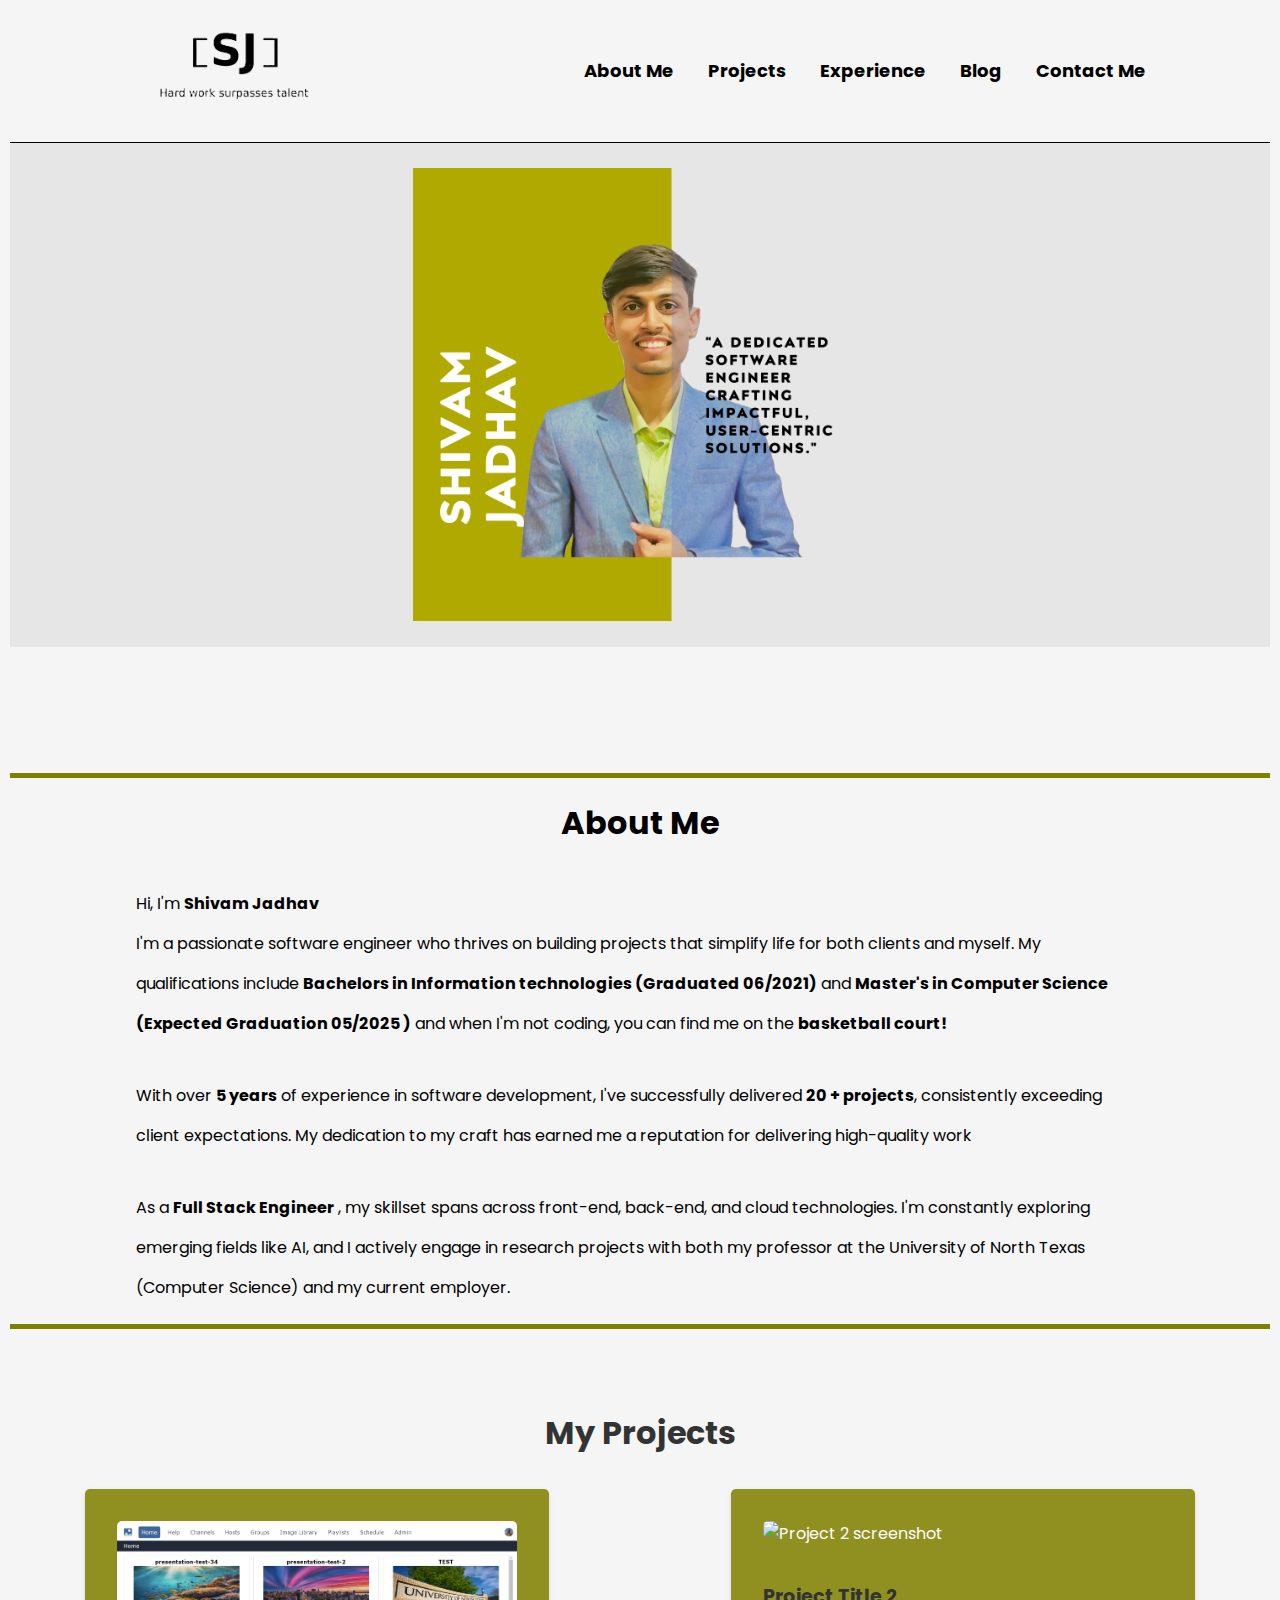
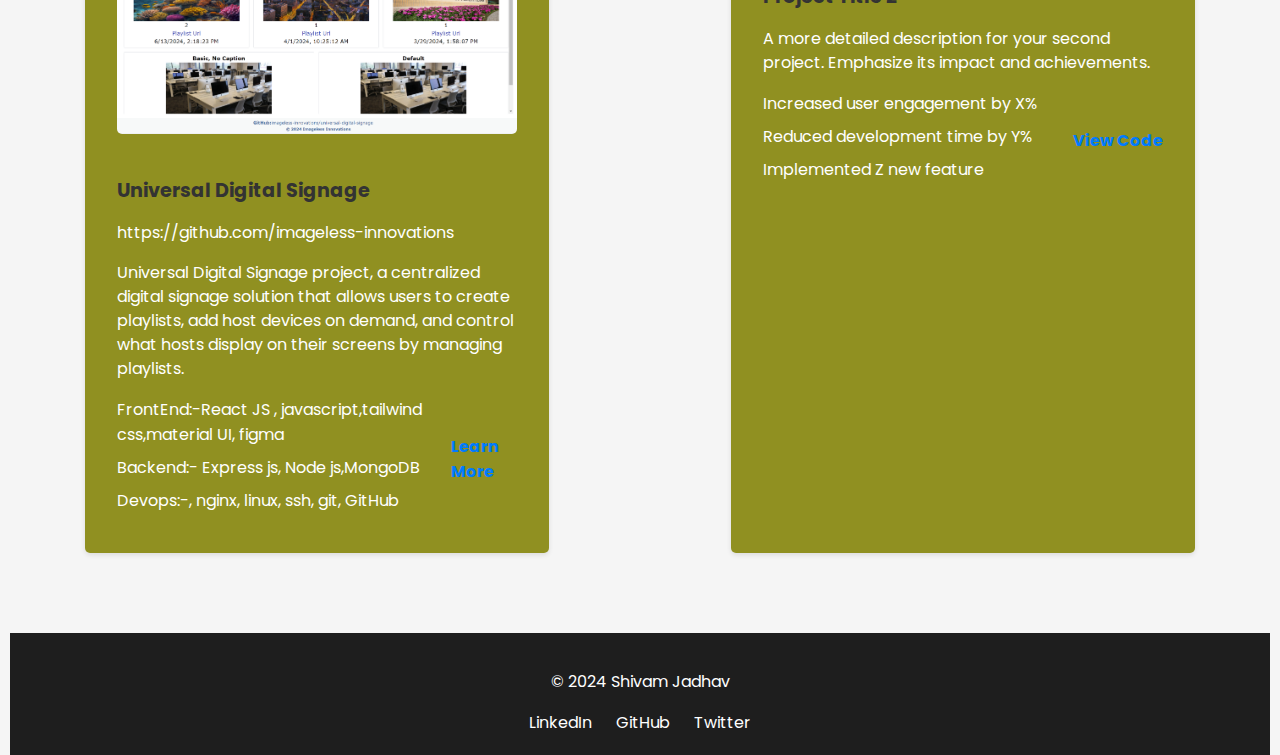
==== index.html @ 5d618312 "first commit" ====
<!DOCTYPE html>
<html lang="en">

<head>
  <meta charset="UTF-8">
  <meta name="viewport" content="width=device-width, initial-scale=1.0">
  <title>Portfolio - Home</title>
  <link rel="stylesheet" href="style.css">
  <link href="https://fonts.googleapis.com/css2?family=Poppins:wght@300;400;500;600;700&display=swap" rel="stylesheet">

  <script src="./script.js"></script>
</head>

<body>
  <header>
    <nav>
      <ul class="logo" href="#index.html">
        <li><img src="./assests/logo.png"></li>
      </ul>
      <ul>
        <li><a href="#about">About Me</a></li>
        <li><a href="#projects">Projects</a></li>
        <li><a href="#experience">Experience</a></li>
        <li><a href="#blog">Blog</a></li>
        <li><a href="#contact">Contact Me</a></li>
      </ul>
    </nav>
  </header>
  <main>
    <section class="carousel">
      <div class="slide">
        <img src="./assests/img1.png" alt="Carousel Image 1">
      </div>
      <div style="display: none;" class="slide">
        <img src="./assests/img3.png" alt="Carousel Image 2">
      </div>
    </section>
  </main>
  <section id="about">
    <h1>About Me</h1>
    <p>Hi, I'm <strong>Shivam Jadhav </strong> <br>

      I'm a passionate software engineer who thrives on building projects that simplify life for both clients and
      myself. My qualifications include <strong>Bachelors in Information technologies (Graduated 06/2021)</strong> and
      <strong>Master's in
        Computer Science (Expected Graduation 05/2025 )</strong>
      and
      when I'm not coding, you
      can find me on the <strong>basketball court!</strong>

    </p>
    <p>
      With over <strong>5 years</strong> of experience in software development, I've successfully delivered <strong>20
        + projects</strong>, consistently
      exceeding client expectations. My dedication to my craft has earned me a reputation for delivering high-quality
      work
    </p>
    <p>
      As a <strong> Full Stack Engineer</strong> , my skillset spans across front-end, back-end, and cloud technologies.
      I'm constantly
      exploring emerging fields like AI, and I actively engage in research projects with both my professor at the
      University of North Texas (Computer Science) and my current employer.

    </p>
  </section>
  <section id="projects">
    <h2>My Projects</h2>
    <div class="project-container">
      <div class="project-card">
        <img src="./assests/project1.png" alt="Project 1 screenshot">
        <h3>Universal Digital Signage</h3>
        <p>https://github.com/imageless-innovations</p>
        <p>Universal Digital Signage project, a centralized digital signage solution that allows users to create
          playlists, add host devices on demand, and control what hosts display on their screens by managing playlists.
        </p>
        <div class="project-details">
          <p></p>
          <ul>
            <li>FrontEnd:-React JS , javascript,tailwind css,material UI, figma</li>
            <li>Backend:- Express js, Node js,MongoDB</li>
            <li>Devops:-, nginx, linux, ssh, git, GitHub </li>
          </ul>
          <a href="#">Learn More</a>
        </div>
      </div>

      <div class="project-card">
        <img src="project2.jpg" alt="Project 2 screenshot">
        <h3>Project Title 2</h3>
        <p>A more detailed description for your second project. Emphasize its impact and achievements.</p>
        <div class="project-details">
          <ul>
            <li>Increased user engagement by X%</li>
            <li>Reduced development time by Y%</li>
            <li>Implemented Z new feature</li>
          </ul>
          <a href="#">View Code</a>
        </div>
      </div>

    </div>
  </section>

  <footer>
    <p>© 2024 Shivam Jadhav</p>
    <div class="social-media">
      <a href="#">LinkedIn</a>
      <a href="#">GitHub</a>
      <a href="#">Twitter</a>
    </div>
  </footer>
  <script src="script.js"></script>
</body>

</html>
---- style.css ----
body {
  margin: 0;
  font-family: 'Poppins', Arial, sans-serif;
  background-color: whitesmoke;
  color: black;
  margin: 0px 10px;
  overflow-x: hidden;
}

header {
  border-bottom: 1px solid black;
  text-align: center;
}

nav {
  display: flex;
  justify-content: space-around;
  align-items: center;
}

nav .logo img {
  width: 200px;

}

nav ul {
  list-style-type: none;
  padding: 0;
}

nav ul li {
  display: inline;
  margin: 0 15px;
}

nav ul li a {
  color: black;
  text-decoration: none;
  font-size: large;
  font-weight: bold;
}

nav ul li a:hover {
  color: olive;
}

.intro {
  text-align: center;
  padding: 50px 20px;
}



.carousel {
  display: flex;
  justify-content: center;
  align-items: center;
  padding: 2% 5%;
  background-color: rgba(229, 229, 229, 0.909);
}

.slide {
  width: 40%;
  display: flex;
  justify-content: center;
  animation: animate 6s ease infinite;
  /* box-shadow: 1px 0px 5px 2px #1e1e1e96; */
}



@keyframes animate {
  0% {
    transform: translateX(100%);
    opacity: 0;
  }

  50% {
    transform: translateX(0);
    opacity: 1;
  }

  75% {
    transform: translateX(0);
    opacity: 1;
  }

  100% {
    transform: translateX(-50%);
    opacity: 0;
  }
}




.carousel div>img {
  width: 100%;
}

#about {
  margin-top: 10%;
  border-top: 5px solid olive;
  border-bottom: 5px solid olive;
  display: flex;
  justify-content: center;
  flex-direction: column;
  align-items: center;

}

#about>p {
  width: 80%;
  line-height: 40px;
}

#projects {
  margin: 5rem 0;
  /* Adjust margin as needed */
  text-align: center;
}

#projects h2 {
  font-size: 2rem;
  margin-bottom: 2rem;
  color: #333;
}

.project-container {
  display: flex;
  flex-wrap: wrap;
  justify-content: space-around;
  gap: 2rem;
  /* Add some spacing between cards */
}

.project-card {
  background-color: rgba(128, 128, 0, 0.868);
  border-radius: 5px;
  padding: 2rem;
  box-shadow: 0 2px 5px rgba(0, 0, 0, 0.1);
  transition: transform 0.3s ease-in-out;
  width: 400px;
  color: white;
  /* Set a fixed width for cards */
  text-align: left;
  /* Align content to the left */
}

.project-card img {
  width: 100%;
  border-radius: 5px;
  margin-bottom: 1rem;
}

.project-card:hover {
  transform: scale(1.03);
  /* Subtle hover effect */
}

.project-card h3 {
  font-size: 1.2rem;
  margin-bottom: 1rem;
  color: #333;
}

.project-card p {
  line-height: 1.5;
  margin-bottom: 1rem;
}

.project-details {
  display: flex;
  justify-content: space-between;
  align-items: center;
}

.project-details ul {
  list-style: none;
  padding: 0;
  margin: 0;
}

.project-details li {
  margin-bottom: 0.5rem;
}

.project-card a {
  text-decoration: none;
  color: #007bff;
  font-weight: bold;
}


footer {
  background-color: #1e1e1e;
  padding: 20px;
  text-align: center;
  color: white;
}

footer .social-media a {
  color: #ffffff;
  margin: 0 10px;
  text-decoration: none;
}

footer .social-media a:hover {
  color: #f39c12;
}
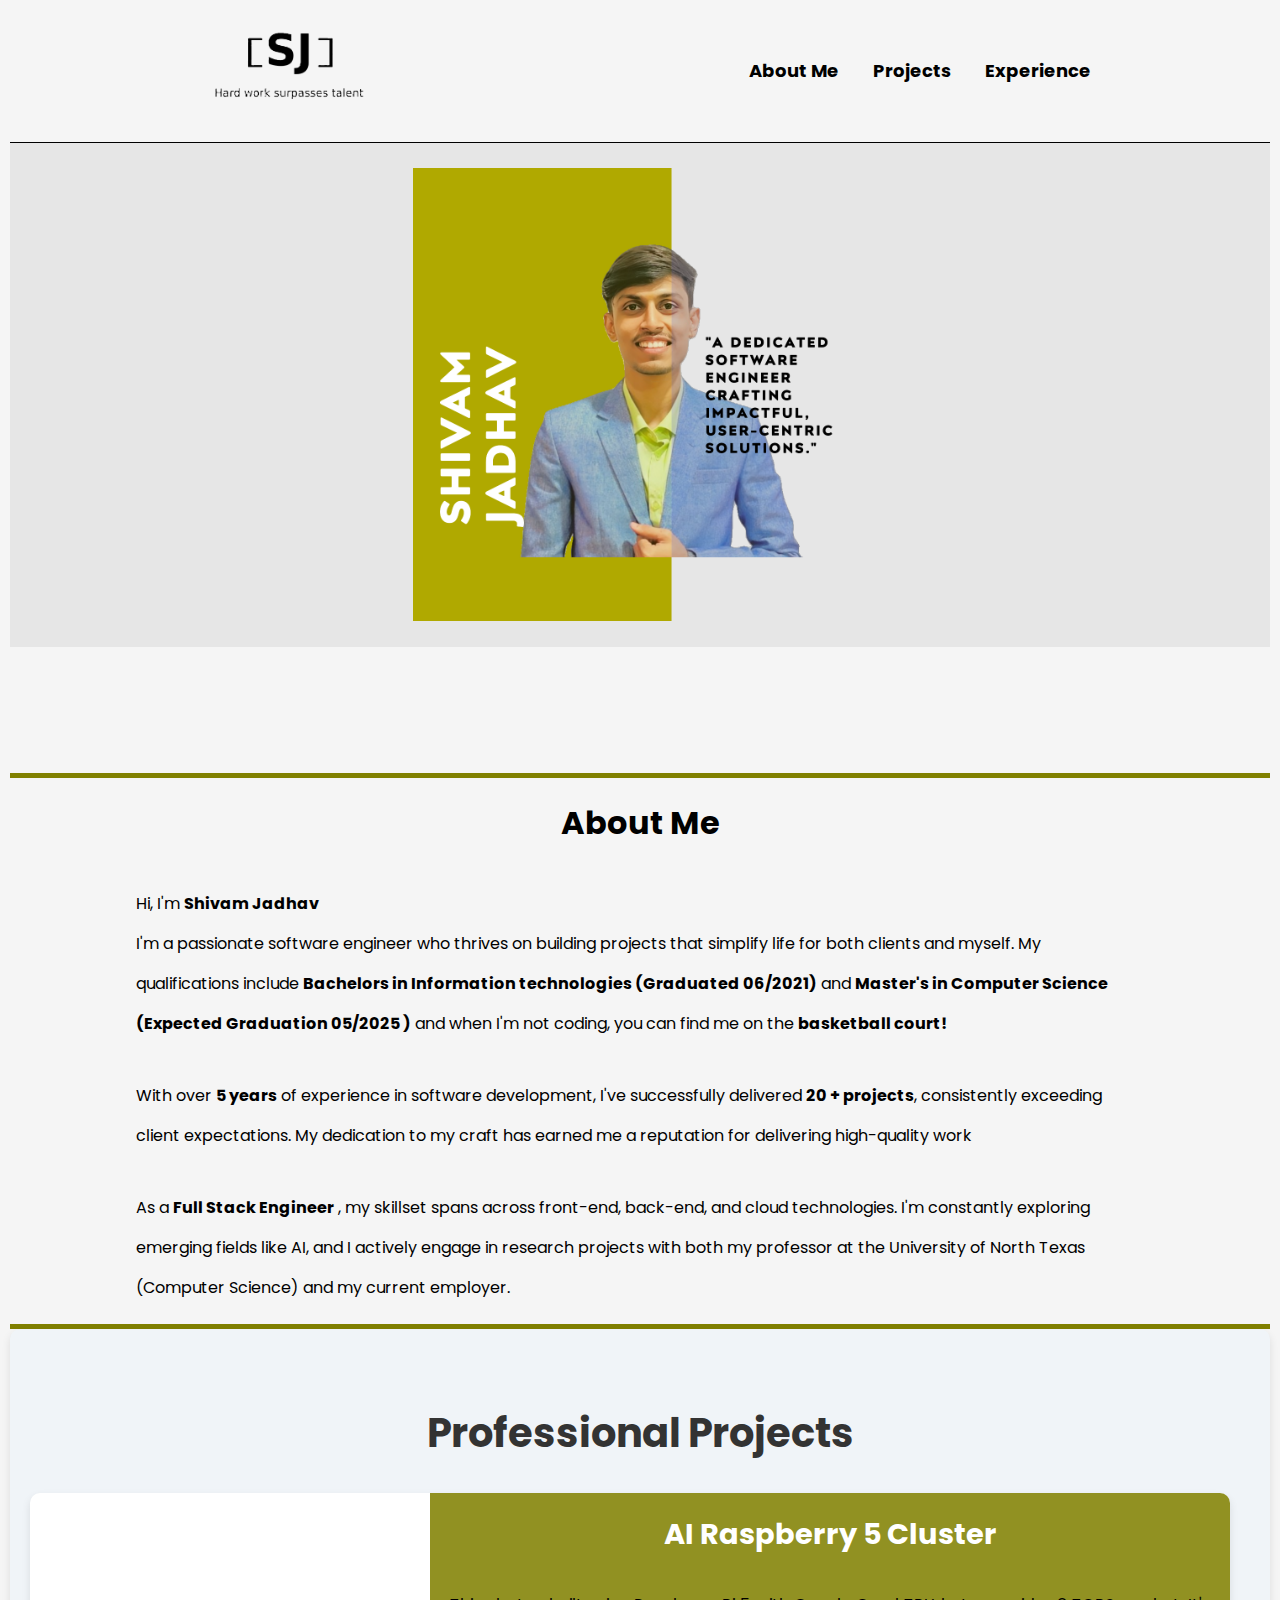
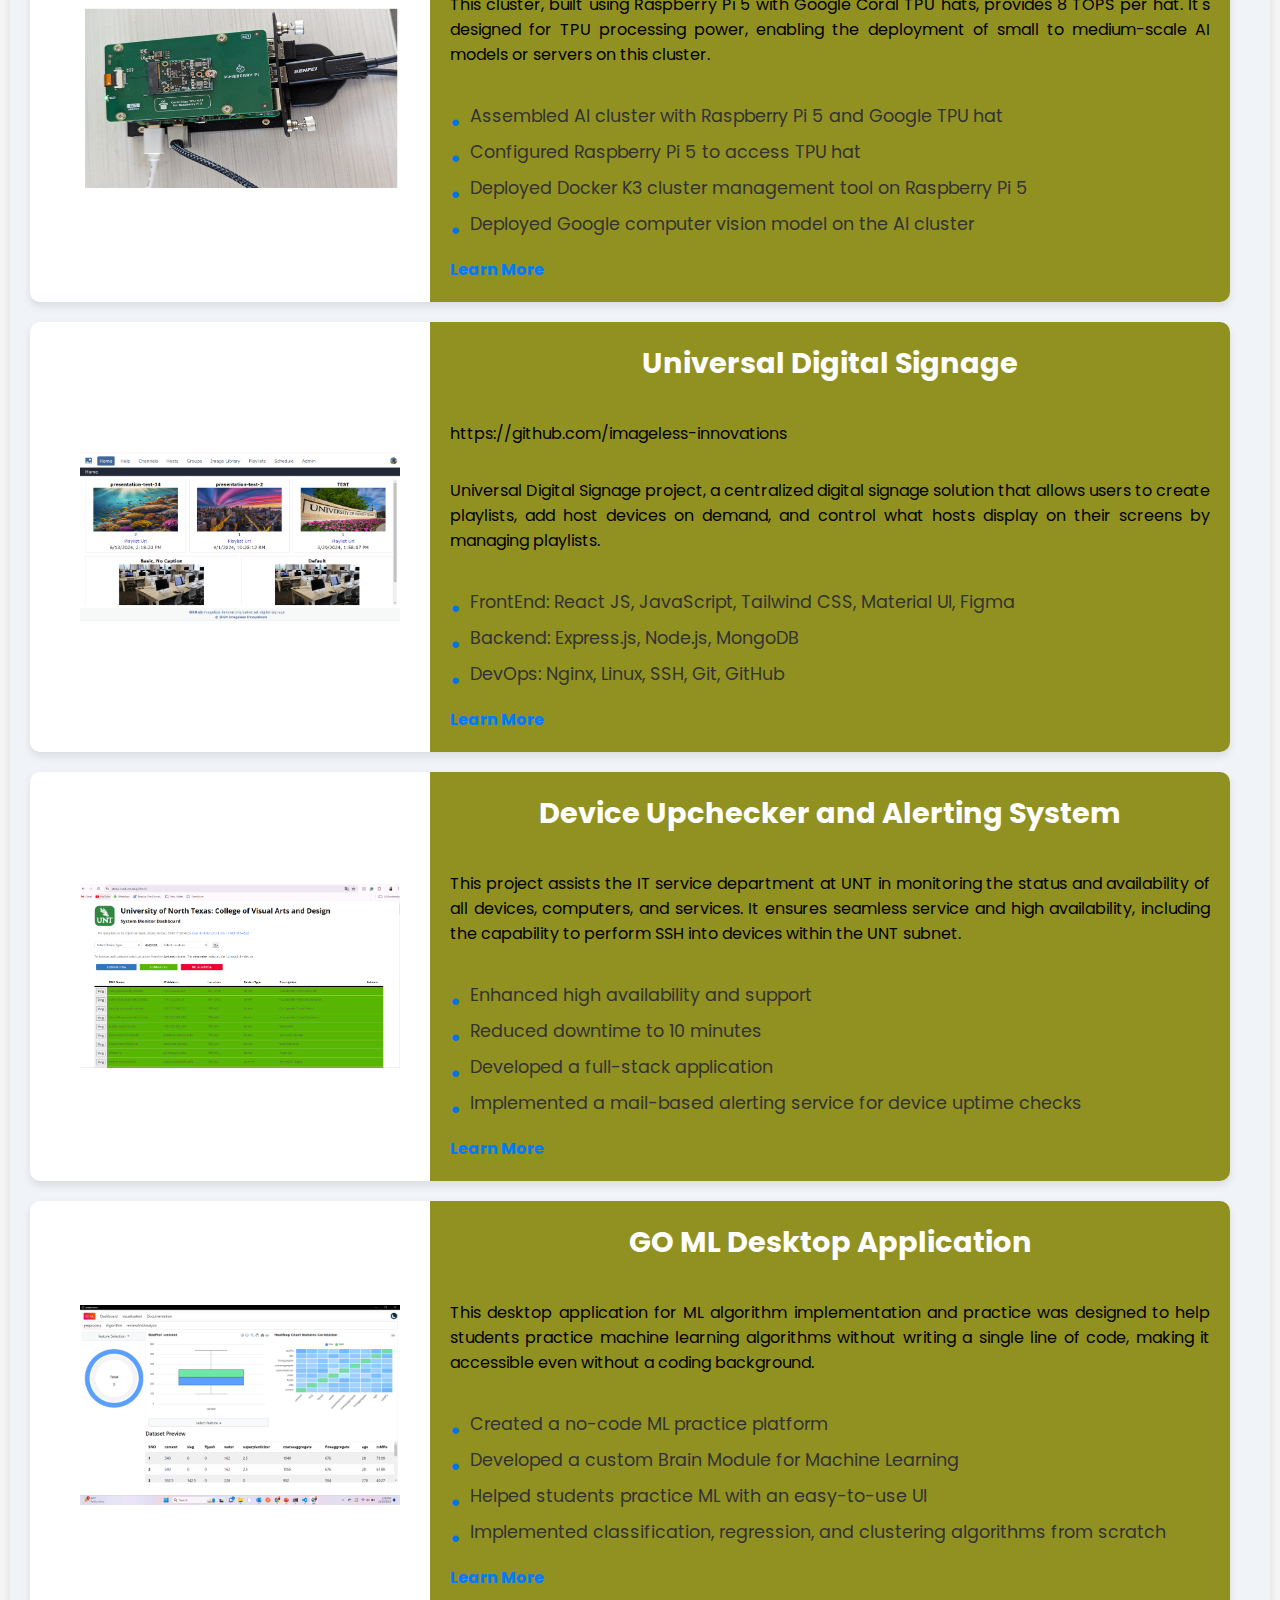
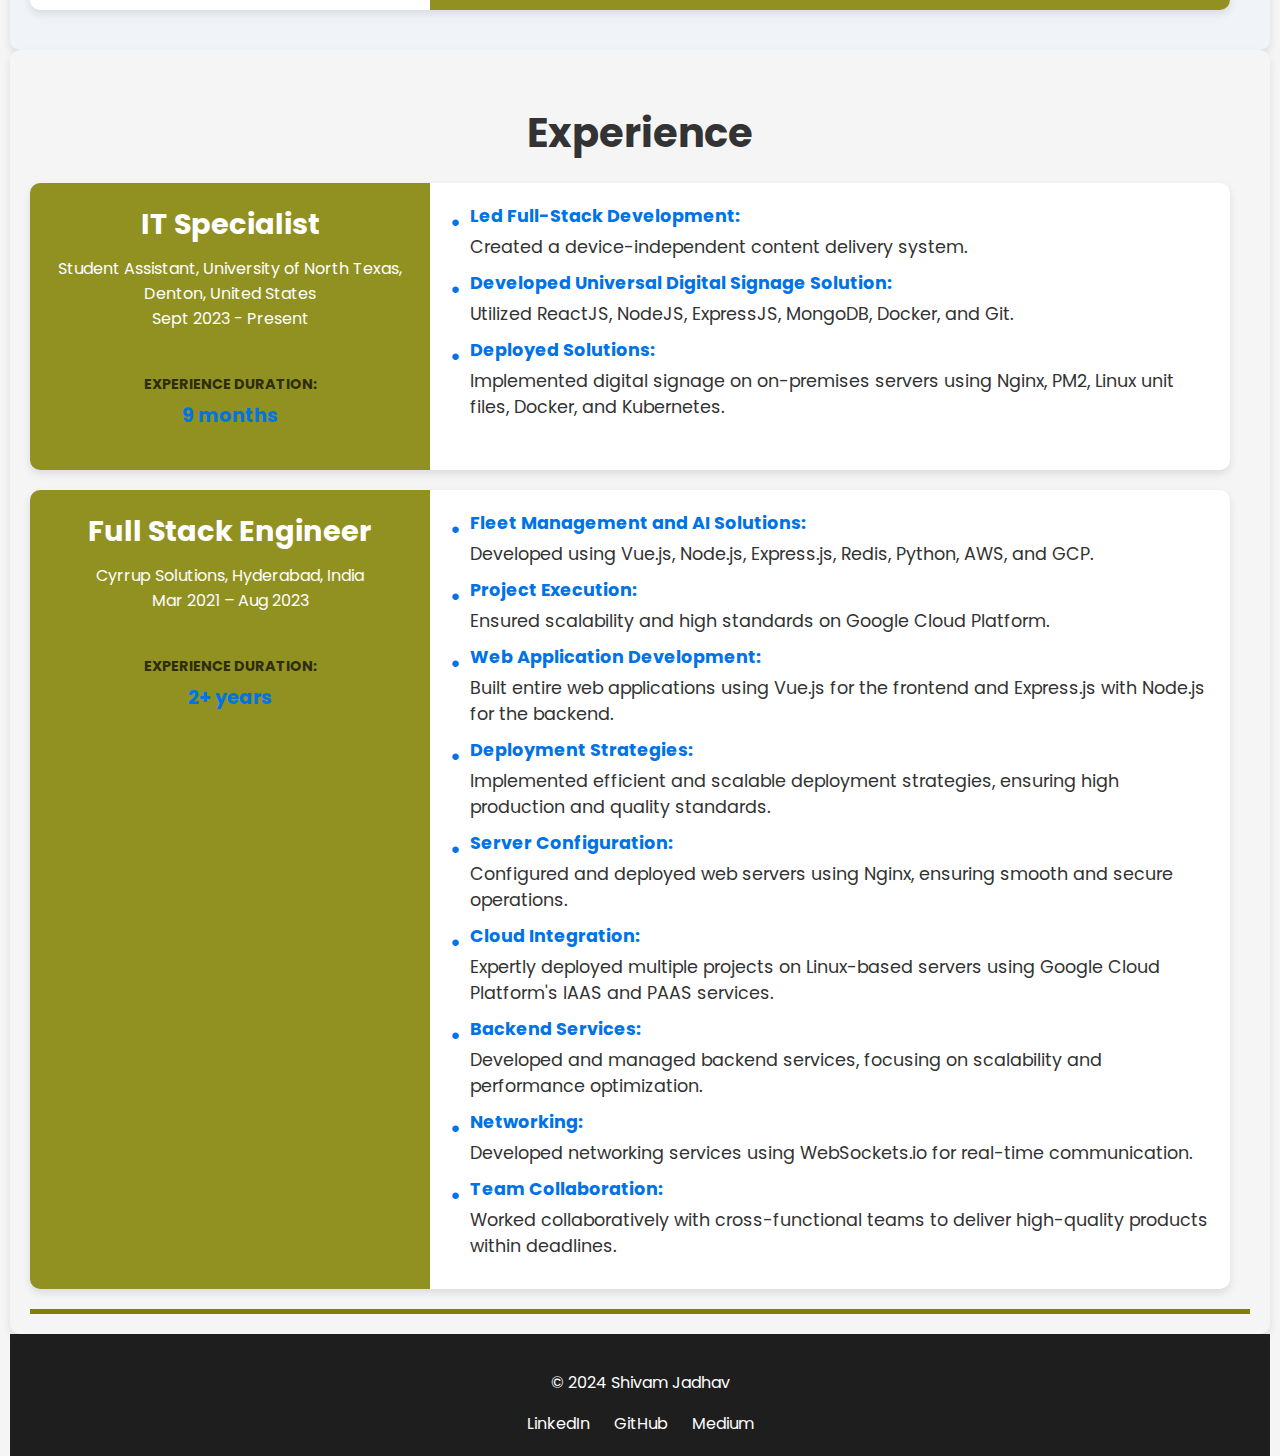
==== commit fbb6c652: "Added footer details" ====
--- a/index.html
+++ b/index.html
@@ -21,8 +21,8 @@
         <li><a href="#about">About Me</a></li>
         <li><a href="#projects">Projects</a></li>
         <li><a href="#experience">Experience</a></li>
-        <li><a href="#blog">Blog</a></li>
-        <li><a href="#contact">Contact Me</a></li>
+        <!-- <li><a href="#blog">Blog</a></li> -->
+        <!-- <li><a href="#contact">Contact Me</a></li> -->
       </ul>
     </nav>
   </header>
@@ -64,49 +64,232 @@
     </p>
   </section>
   <section id="projects">
-    <h2>My Projects</h2>
+    <h2>Professional Projects</h2>
     <div class="project-container">
       <div class="project-card">
-        <img src="./assests/project1.png" alt="Project 1 screenshot">
-        <h3>Universal Digital Signage</h3>
-        <p>https://github.com/imageless-innovations</p>
-        <p>Universal Digital Signage project, a centralized digital signage solution that allows users to create
-          playlists, add host devices on demand, and control what hosts display on their screens by managing playlists.
-        </p>
-        <div class="project-details">
-          <p></p>
+        <div class="imgcont">
+          <img src="./assests/project4.png" alt="Project 4 screenshot">
+        </div>
+        <div class="project-content">
+          <h3>AI Raspberry 5 Cluster</h3>
+          <p>This cluster, built using Raspberry Pi 5 with Google Coral TPU hats, provides 8 TOPS per hat. It's designed
+            for TPU processing power, enabling the deployment of small to medium-scale AI models or servers on this
+            cluster.</p>
+          <div class="project-details">
+            <ul>
+              <li>Assembled AI cluster with Raspberry Pi 5 and Google TPU hat</li>
+              <li>Configured Raspberry Pi 5 to access TPU hat</li>
+              <li>Deployed Docker K3 cluster management tool on Raspberry Pi 5</li>
+              <li>Deployed Google computer vision model on the AI cluster</li>
+            </ul>
+            <a href="./assests/projects/rpi/" target="_blank" class="learn-more-link">Learn More</a>
+          </div>
+        </div>
+      </div>
+      <div class="project-card">
+        <div class="imgcont">
+          <img src="./assests/project1.png" alt="Project 1 screenshot">
+        </div>
+        <div class="project-content">
+
+          <h3>Universal Digital Signage</h3>
+          <p>https://github.com/imageless-innovations</p>
+          <p>Universal Digital Signage project, a centralized digital signage solution that allows users to create
+            playlists, add host devices on demand, and control what hosts display on their screens by managing
+            playlists.
+          </p>
+          <div class="project-details">
+            <ul>
+              <li>FrontEnd: React JS, JavaScript, Tailwind CSS, Material UI, Figma</li>
+              <li>Backend: Express.js, Node.js, MongoDB</li>
+              <li>DevOps: Nginx, Linux, SSH, Git, GitHub</li>
+            </ul>
+            <a href="https://github.com/imageless-innovations" class="learn-more-link">Learn More</a>
+          </div>
+        </div>
+      </div>
+      <div class="project-card">
+        <div class="imgcont">
+          <img src="./assests/project2.png" alt="Project 2 screenshot">
+        </div>
+        <div class="project-content">
+
+          <h3>Device Upchecker and Alerting System</h3>
+          <p>This project assists the IT service department at UNT in monitoring the status and availability of all
+            devices, computers, and services. It ensures seamless service and high availability, including the
+            capability
+            to perform SSH into devices within the UNT subnet.</p>
+          <div class="project-details">
+            <ul>
+              <li>Enhanced high availability and support</li>
+              <li>Reduced downtime to 10 minutes</li>
+              <li>Developed a full-stack application</li>
+              <li>Implemented a mail-based alerting service for device uptime checks</li>
+            </ul>
+            <a href="https://github.com/imageless-innovations" class="learn-more-link">Learn More</a>
+          </div>
+        </div>
+      </div>
+      <div class="project-card">
+        <div class="imgcont">
+          <img src="./assests/project3.png" alt="Project 3 screenshot">
+        </div>
+        <div class="project-content">
+
+          <h3>GO ML Desktop Application</h3>
+          <p>This desktop application for ML algorithm implementation and practice was designed to help students
+            practice
+            machine learning algorithms without writing a single line of code, making it accessible even without a
+            coding
+            background.</p>
+          <div class="project-details">
+            <ul>
+              <li>Created a no-code ML practice platform</li>
+              <li>Developed a custom Brain Module for Machine Learning</li>
+              <li>Helped students practice ML with an easy-to-use UI</li>
+              <li>Implemented classification, regression, and clustering algorithms from scratch</li>
+            </ul>
+            <a href="https://github.com/shivamjadhav2000/MLSOFTWARE" class="learn-more-link">Learn More</a>
+          </div>
+        </div>
+
+      </div>
+    </div>
+  </section>
+
+  <section id="experience">
+    <h2>Experience</h2>
+    <div class="experience-container">
+      <div class="experience-card">
+        <div class="exp-info">
+          <h3>IT Specialist</h3>
+          <p>Student Assistant, University of North Texas, Denton, United States</p>
+          <p>Sept 2023 - Present</p>
+          <div class="exp-details">
+            <div class="exp-duration">
+              <span>Experience Duration:</span>
+              <h3>9 months</h3>
+            </div>
+          </div>
+        </div>
+        <div class="exp-summary">
           <ul>
-            <li>FrontEnd:-React JS , javascript,tailwind css,material UI, figma</li>
-            <li>Backend:- Express js, Node js,MongoDB</li>
-            <li>Devops:-, nginx, linux, ssh, git, GitHub </li>
+            <li>
+              <span class="exp-title">Led Full-Stack Development:</span>
+              Created a device-independent content delivery system.
+            </li>
+            <li>
+              <span class="exp-title">Developed Universal Digital Signage Solution:</span>
+              Utilized ReactJS, NodeJS, ExpressJS, MongoDB, Docker, and Git.
+            </li>
+            <li>
+              <span class="exp-title">Deployed Solutions:</span>
+              Implemented digital signage on on-premises servers using Nginx, PM2, Linux unit files, Docker, and
+              Kubernetes.
+            </li>
           </ul>
-          <a href="#">Learn More</a>
-        </div>
-      </div>
-
-      <div class="project-card">
-        <img src="project2.jpg" alt="Project 2 screenshot">
-        <h3>Project Title 2</h3>
-        <p>A more detailed description for your second project. Emphasize its impact and achievements.</p>
-        <div class="project-details">
+        </div>
+      </div>
+      <div class="experience-card">
+        <div class="exp-info">
+          <h3>Full Stack Engineer</h3>
+          <p>Cyrrup Solutions, Hyderabad, India</p>
+          <p>Mar 2021 – Aug 2023</p>
+          <div class="exp-details">
+            <div class="exp-duration">
+              <span>Experience Duration:</span>
+              <h3>2+ years</h3>
+            </div>
+          </div>
+        </div>
+        <div class="exp-summary">
           <ul>
-            <li>Increased user engagement by X%</li>
-            <li>Reduced development time by Y%</li>
-            <li>Implemented Z new feature</li>
+            <li>
+              <span class="exp-title">Fleet Management and AI Solutions:</span>
+              Developed using Vue.js, Node.js, Express.js, Redis, Python, AWS, and GCP.
+            </li>
+            <li>
+              <span class="exp-title">Project Execution:</span>
+              Ensured scalability and high standards on Google Cloud Platform.
+            </li>
+            <li>
+              <span class="exp-title">Web Application Development:</span>
+              Built entire web applications using Vue.js for the frontend and Express.js with Node.js for the backend.
+            </li>
+            <li>
+              <span class="exp-title">Deployment Strategies:</span>
+              Implemented efficient and scalable deployment strategies, ensuring high production and quality standards.
+            </li>
+            <li>
+              <span class="exp-title">Server Configuration:</span>
+              Configured and deployed web servers using Nginx, ensuring smooth and secure operations.
+            </li>
+            <li>
+              <span class="exp-title">Cloud Integration:</span>
+              Expertly deployed multiple projects on Linux-based servers using Google Cloud Platform's IAAS and PAAS
+              services.
+            </li>
+            <li>
+              <span class="exp-title">Backend Services:</span>
+              Developed and managed backend services, focusing on scalability and performance optimization.
+            </li>
+            <li>
+              <span class="exp-title">Networking:</span>
+              Developed networking services using WebSockets.io for real-time communication.
+            </li>
+            <li>
+              <span class="exp-title">Team Collaboration:</span>
+              Worked collaboratively with cross-functional teams to deliver high-quality products within deadlines.
+            </li>
           </ul>
-          <a href="#">View Code</a>
         </div>
       </div>
 
     </div>
   </section>
+  <!-- <section id="blog">
+    <h2>Blog</h2>
+    <div class="blog-container">
+      <div class="blog-post">
+        <h3>Post Title 1</h3>
+        <p class="post-date">Posted on: July 4, 2024</p>
+        <p>Lorem ipsum dolor sit amet, consectetur adipiscing elit. Nulla feugiat mauris nisi, sed scelerisque lorem
+          volutpat nec.</p>
+        <a href="#" class="read-more-link">Read More</a>
+      </div>
+      <div class="blog-post">
+        <h3>Post Title 2</h3>
+        <p class="post-date">Posted on: June 20, 2024</p>
+        <p>Lorem ipsum dolor sit amet, consectetur adipiscing elit. Nulla feugiat mauris nisi, sed scelerisque lorem
+          volutpat nec.</p>
+        <a href="#" class="read-more-link">Read More</a>
+      </div>
+    </div>
+  </section> -->
+  <!-- <section id="contact">
+    <h2>Contact Me</h2>
+    <div class="contact-form">
+      <form>
+        <label for="name">Name:</label>
+        <input type="text" id="name" name="name" required>
+
+        <label for="email">Email:</label>
+        <input type="email" id="email" name="email" required>
+
+        <label for="message">Message:</label>
+        <textarea id="message" name="message" rows="4" required></textarea>
+
+        <button type="submit">Send Message</button>
+      </form>
+    </div>
+  </section> -->
 
   <footer>
     <p>© 2024 Shivam Jadhav</p>
     <div class="social-media">
-      <a href="#">LinkedIn</a>
-      <a href="#">GitHub</a>
-      <a href="#">Twitter</a>
+      <a href="https://www.linkedin.com/in/shivam-jadhav-1152921b0/">LinkedIn</a>
+      <a href="https://github.com/shivamjadhav2000">GitHub</a>
+      <a href="https://medium.com/@jadhavshivam0228">Medium</a>
     </div>
   </footer>
   <script src="script.js"></script>
--- a/style.css
+++ b/style.css
@@ -115,64 +115,81 @@
 }
 
 #projects {
-  margin: 5rem 0;
-  /* Adjust margin as needed */
-  text-align: center;
+  background: #f0f4f8;
+  padding: 40px 20px;
+  border-radius: 10px;
+  box-shadow: 0 4px 8px rgba(0, 0, 0, 0.1);
 }
 
 #projects h2 {
-  font-size: 2rem;
-  margin-bottom: 2rem;
+  text-align: center;
+  font-size: 2.5em;
+  margin-bottom: 30px;
   color: #333;
 }
 
 .project-container {
   display: flex;
-  flex-wrap: wrap;
-  justify-content: space-around;
-  gap: 2rem;
-  /* Add some spacing between cards */
+  flex-direction: column;
+  justify-content: center;
+  gap: 20px;
 }
 
 .project-card {
+  width: 100%;
+  background: #fff;
+  border-radius: 10px;
+  box-shadow: 0 4px 8px rgba(0, 0, 0, 0.1);
+  overflow: hidden;
+  transition: transform 0.3s ease;
+  width: calc(100% - 20px);
+  display: grid;
+  grid-template-columns: 1fr 2fr;
+
+}
+
+.imgcont {
+  width: 100%;
+  display: flex;
+  justify-content: center;
+  align-items: center;
+  padding: 10px;
+
+}
+
+.project-card:hover {
+  transform: translateY(-10px);
+}
+
+.project-content {
+  display: flex;
+  flex-direction: column;
+  justify-content: left;
+  align-items: left;
   background-color: rgba(128, 128, 0, 0.868);
-  border-radius: 5px;
-  padding: 2rem;
-  box-shadow: 0 2px 5px rgba(0, 0, 0, 0.1);
-  transition: transform 0.3s ease-in-out;
-  width: 400px;
+}
+
+.imgcont>img {
+  width: 80%;
+  height: auto;
+}
+
+.project-card h3 {
+  text-align: center;
+  margin: 20px 0;
+  font-size: 1.8em;
   color: white;
-  /* Set a fixed width for cards */
-  text-align: left;
-  /* Align content to the left */
-}
-
-.project-card img {
-  width: 100%;
-  border-radius: 5px;
-  margin-bottom: 1rem;
-}
-
-.project-card:hover {
-  transform: scale(1.03);
-  /* Subtle hover effect */
-}
-
-.project-card h3 {
-  font-size: 1.2rem;
-  margin-bottom: 1rem;
+}
+
+.project-card p {
+  padding: 0 20px;
+  font-size: 1em;
+  text-align: justify;
+}
+
+.project-details {
+  padding: 20px;
   color: #333;
-}
-
-.project-card p {
-  line-height: 1.5;
-  margin-bottom: 1rem;
-}
-
-.project-details {
-  display: flex;
-  justify-content: space-between;
-  align-items: center;
 }
 
 .project-details ul {
@@ -182,15 +199,242 @@
 }
 
 .project-details li {
-  margin-bottom: 0.5rem;
-}
-
-.project-card a {
+  margin-bottom: 10px;
+  font-size: 1.1em;
+  position: relative;
+  padding-left: 20px;
+}
+
+.project-details li:before {
+  content: '•';
+  position: absolute;
+  left: 0;
+  color: #0073e6;
+  font-size: 1.5em;
+}
+
+.learn-more-button,
+.learn-more-link {
+  display: inline-block;
+  margin-top: 10px;
   text-decoration: none;
   color: #007bff;
   font-weight: bold;
-}
-
+  font-size: 16px;
+  transition: color 0.3s ease;
+}
+
+.learn-more-button:hover,
+.learn-more-link:hover {
+  color: #0056b3;
+  cursor: pointer;
+}
+
+
+#experience {
+  background: #f5f5f5;
+  padding: 20px;
+  border-radius: 10px;
+  box-shadow: 0 4px 8px rgba(0, 0, 0, 0.1);
+}
+
+#experience h2 {
+  text-align: center;
+  font-size: 2.5em;
+  margin-bottom: 20px;
+  color: #333;
+}
+
+.experience-container {
+  /* display: flex; */
+  justify-content: center;
+  gap: 20px;
+  border-bottom: 5px solid olive;
+
+}
+
+.experience-card {
+  width: 100%;
+  background: #fff;
+  border-radius: 10px;
+  box-shadow: 0 4px 8px rgba(0, 0, 0, 0.1);
+  overflow: hidden;
+  transition: transform 0.3s ease;
+  width: calc(100% - 20px);
+  margin-bottom: 20px;
+  display: grid;
+  grid-template-columns: 1fr 2fr;
+
+}
+
+.experience-card:hover {
+  transform: translateY(-15px);
+}
+
+.exp-info {
+  width: 90%;
+  background: rgba(128, 128, 0, 0.868);
+  color: #fff;
+  padding: 20px;
+  min-height: 140px;
+  text-align: center;
+}
+
+.exp-info h3 {
+  margin: 0 0 10px;
+  font-size: 1.8em;
+}
+
+.exp-info p {
+  margin: 0;
+  font-size: 1em;
+}
+
+.exp-summary {
+  padding: 20px;
+  color: #333;
+}
+
+.exp-summary ul {
+  list-style: none;
+  padding: 0;
+  margin: 0;
+}
+
+.exp-summary li {
+  margin-bottom: 10px;
+  font-size: 1.1em;
+  position: relative;
+  padding-left: 20px;
+}
+
+.exp-summary li:before {
+  content: '•';
+  position: absolute;
+  left: 0;
+  color: #0073e6;
+  font-size: 1.5em;
+}
+
+.exp-title {
+  font-weight: bold;
+  color: #0073e6;
+  display: block;
+  margin-bottom: 5px;
+}
+
+.exp-details {
+  padding: 20px;
+  color: #000000;
+}
+
+.exp-duration {
+  margin-top: 20px;
+}
+
+.exp-duration span {
+  font-weight: bold;
+  color: #000000b6;
+  font-size: 0.9em;
+  text-transform: uppercase;
+}
+
+.exp-duration h3 {
+  margin: 5px 0 0;
+  font-size: 1.2em;
+  color: #0073e6;
+}
+
+#blog {
+  background-color: #fff;
+  padding: 40px 20px;
+}
+
+.blog-container {
+  display: grid;
+  grid-template-columns: repeat(auto-fill, minmax(300px, 1fr));
+  gap: 20px;
+}
+
+.blog-post {
+  background-color: #f0f0f0;
+  padding: 20px;
+  border-radius: 10px;
+  box-shadow: 0 4px 8px rgba(0, 0, 0, 0.1);
+}
+
+.blog-post h3 {
+  font-size: 1.5em;
+  margin-bottom: 10px;
+}
+
+.post-date {
+  color: #666;
+  margin-bottom: 10px;
+}
+
+.blog-post p {
+  margin-bottom: 15px;
+}
+
+.read-more-link {
+  display: inline-block;
+  background-color: #007bff;
+  color: #fff;
+  padding: 8px 15px;
+  text-decoration: none;
+  border-radius: 5px;
+  transition: background-color 0.3s ease;
+}
+
+.read-more-link:hover {
+  background-color: #0056b3;
+}
+
+#contact {
+  background-color: #f0f0f0;
+  padding: 40px 20px;
+}
+
+.contact-form {
+  max-width: 600px;
+  margin: 0 auto;
+}
+
+.contact-form form {
+  display: grid;
+  gap: 20px;
+}
+
+.contact-form label {
+  font-weight: bold;
+}
+
+.contact-form input,
+.contact-form textarea {
+  width: 100%;
+  padding: 10px;
+  border-radius: 5px;
+  border: 1px solid #ccc;
+}
+
+.contact-form textarea {
+  resize: vertical;
+}
+
+.contact-form button {
+  background-color: #007bff;
+  color: #fff;
+  padding: 10px 20px;
+  border: none;
+  border-radius: 5px;
+  cursor: pointer;
+  transition: background-color 0.3s ease;
+}
+
+.contact-form button:hover {
+  background-color: #0056b3;
+}
 
 footer {
   background-color: #1e1e1e;
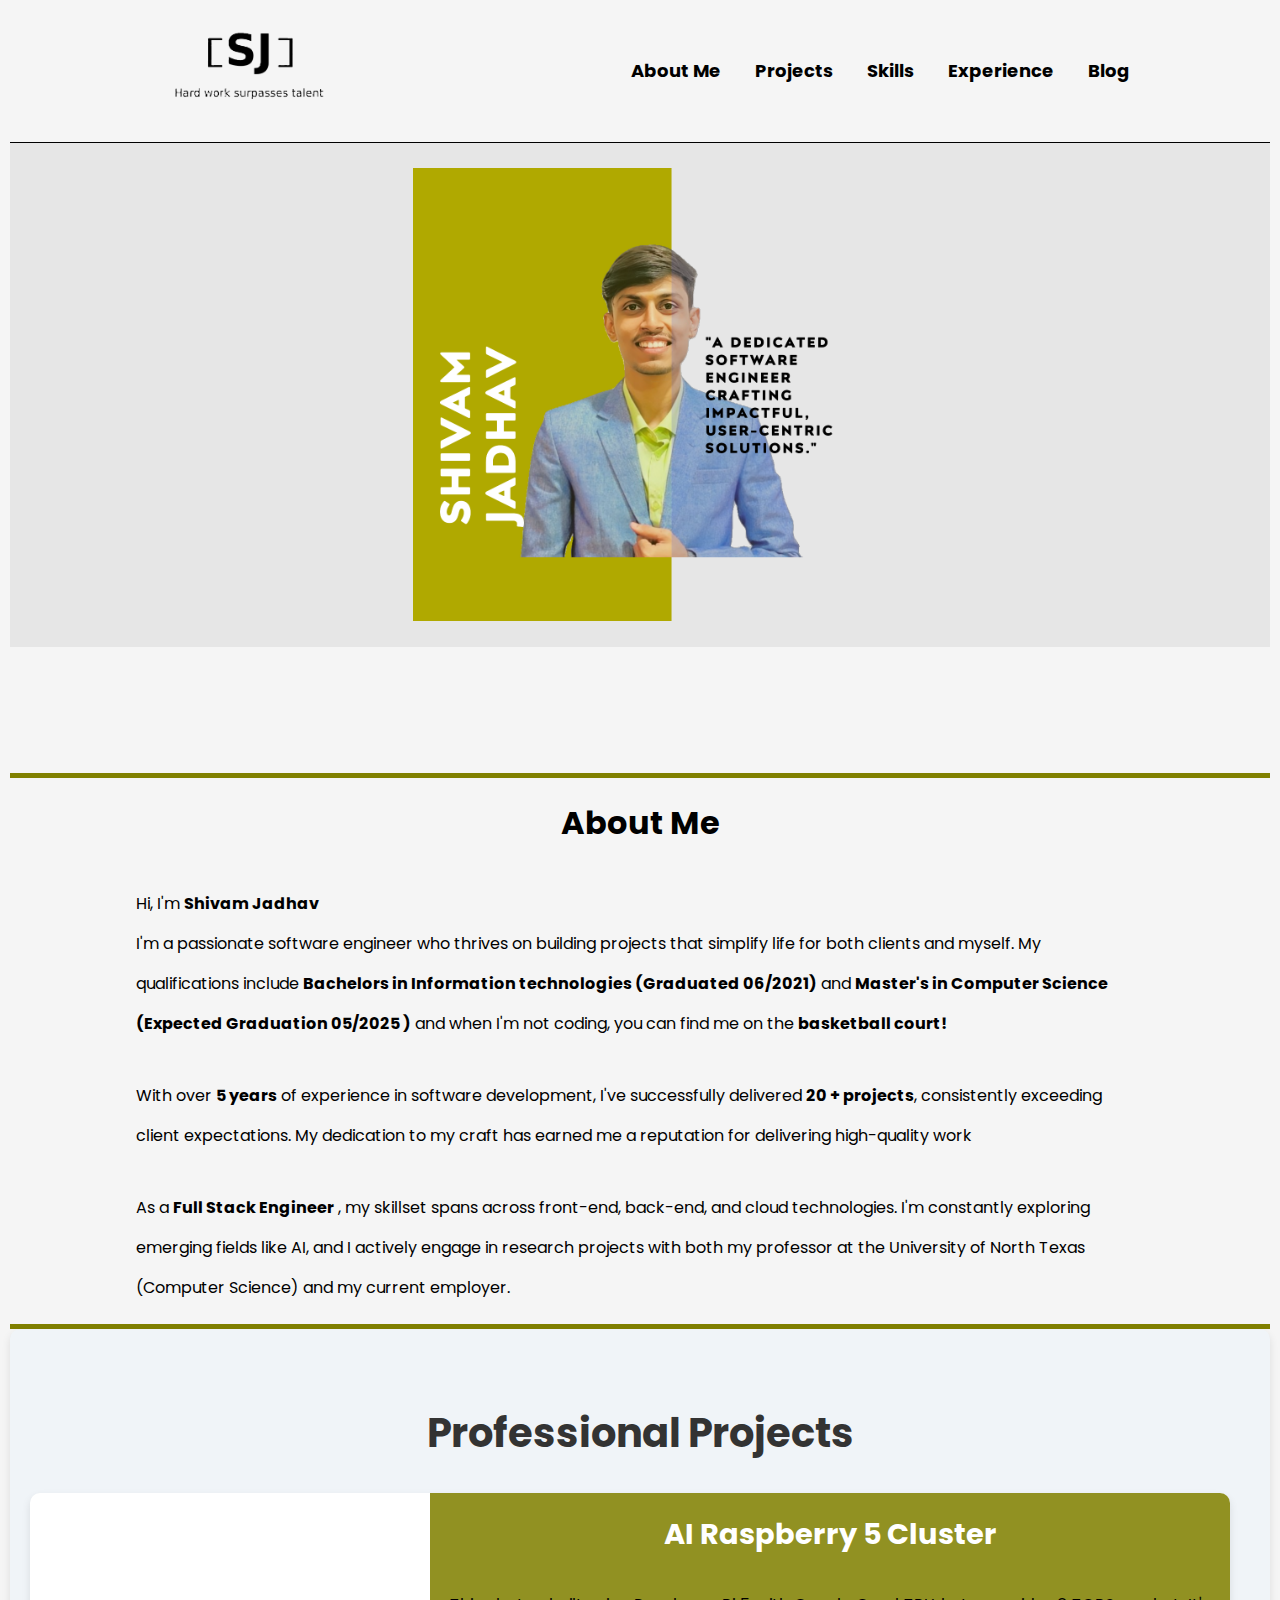
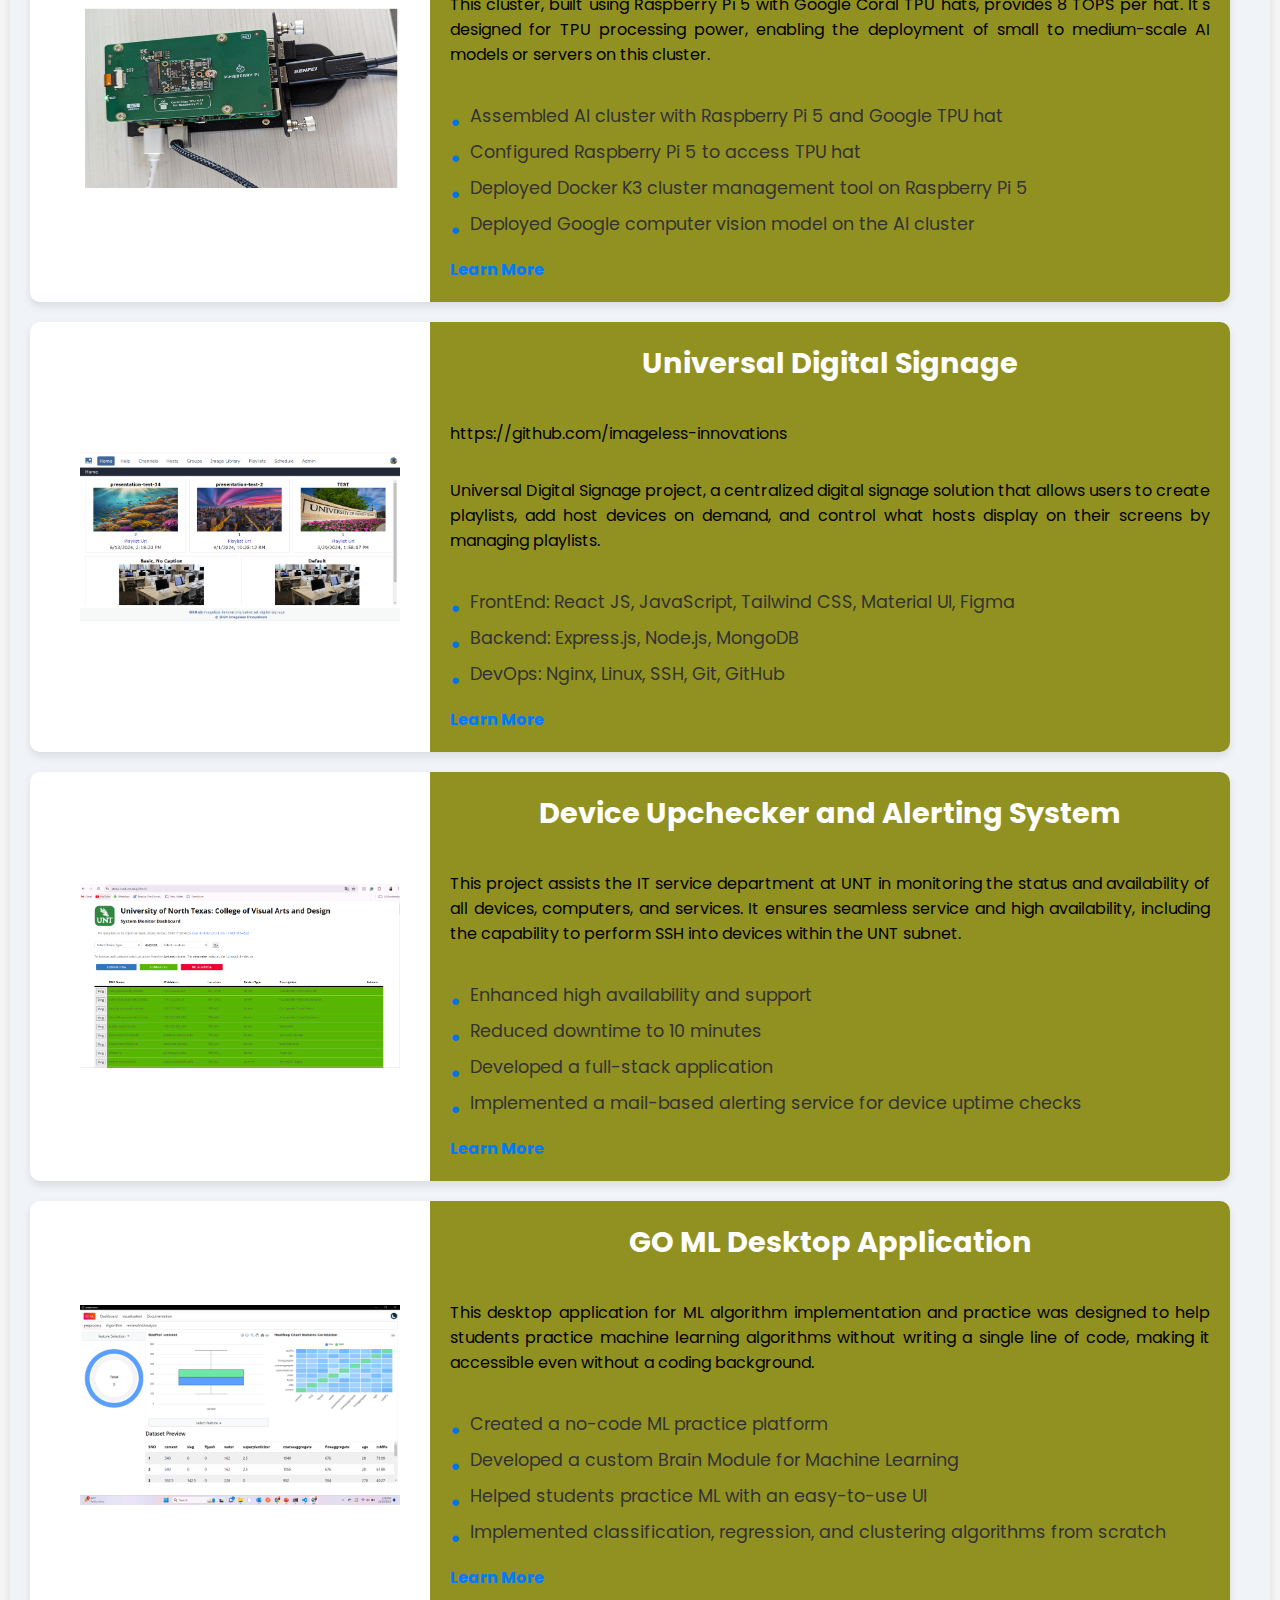
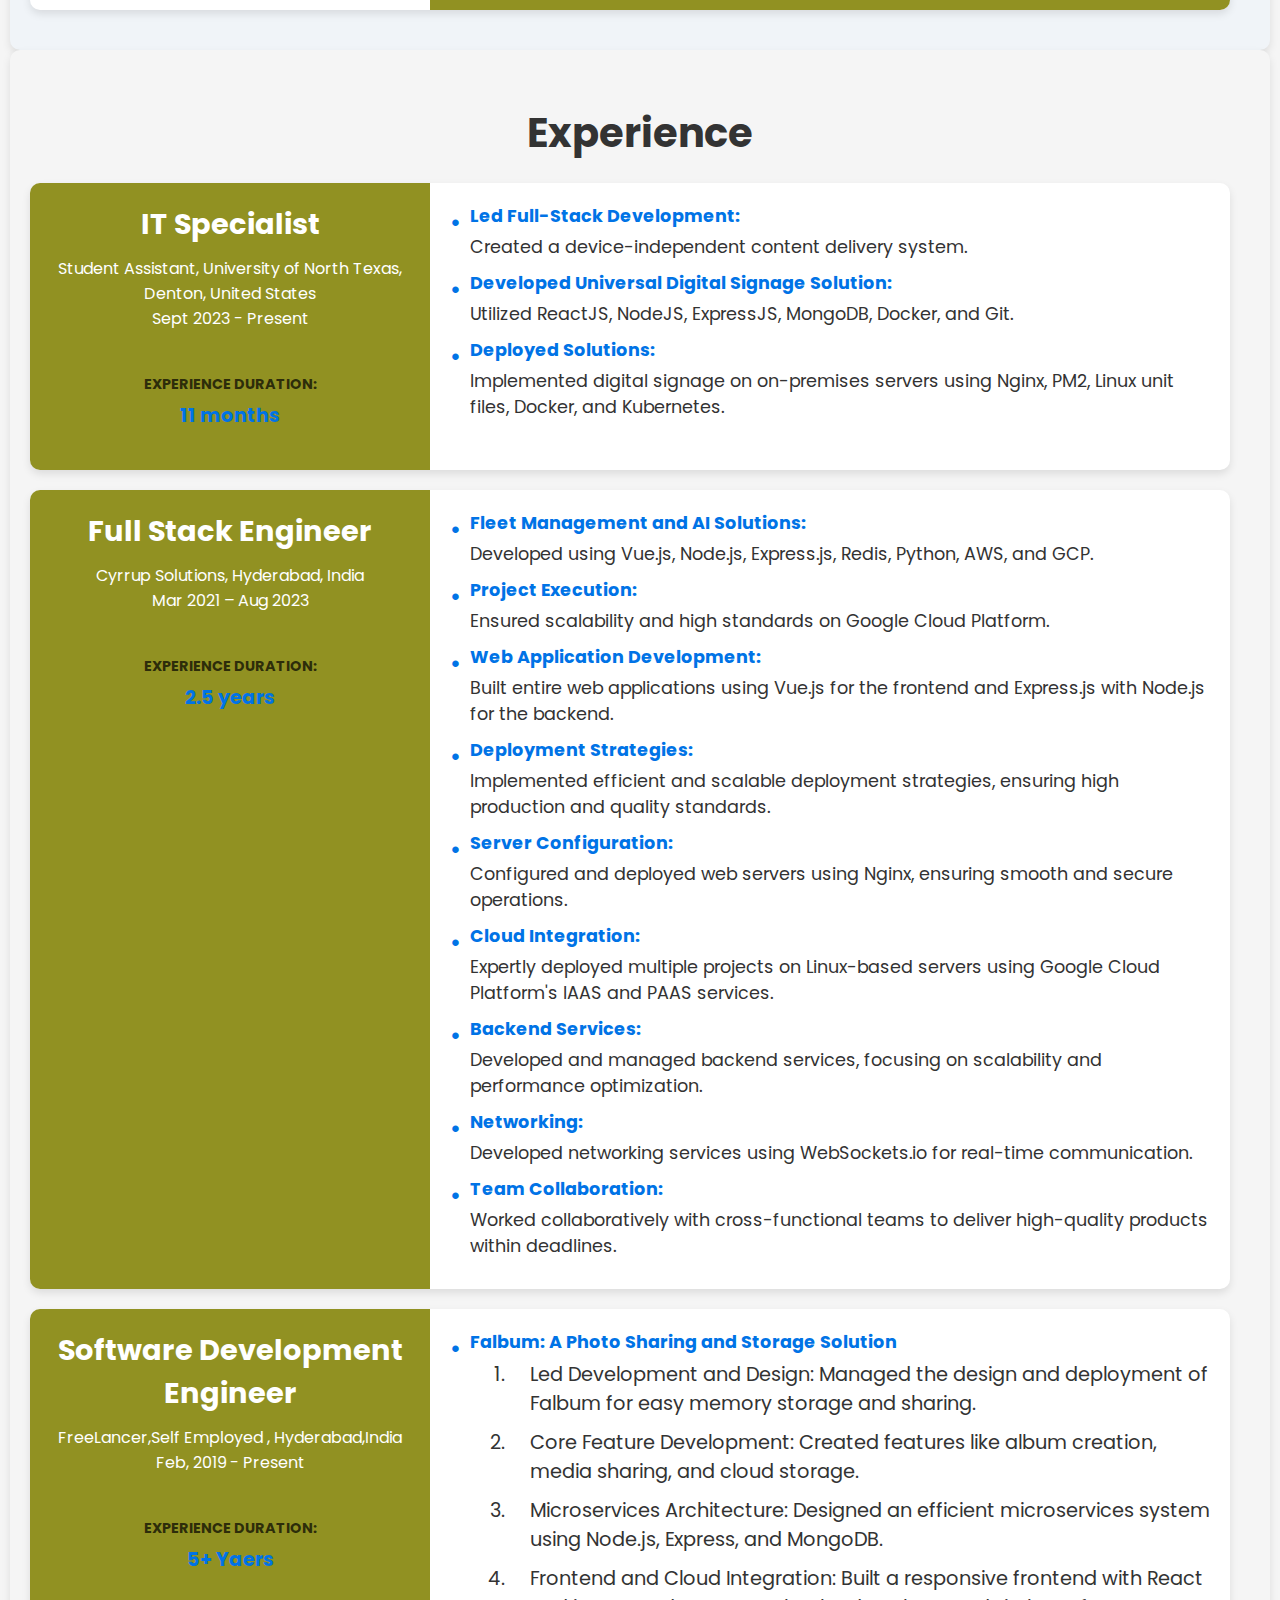
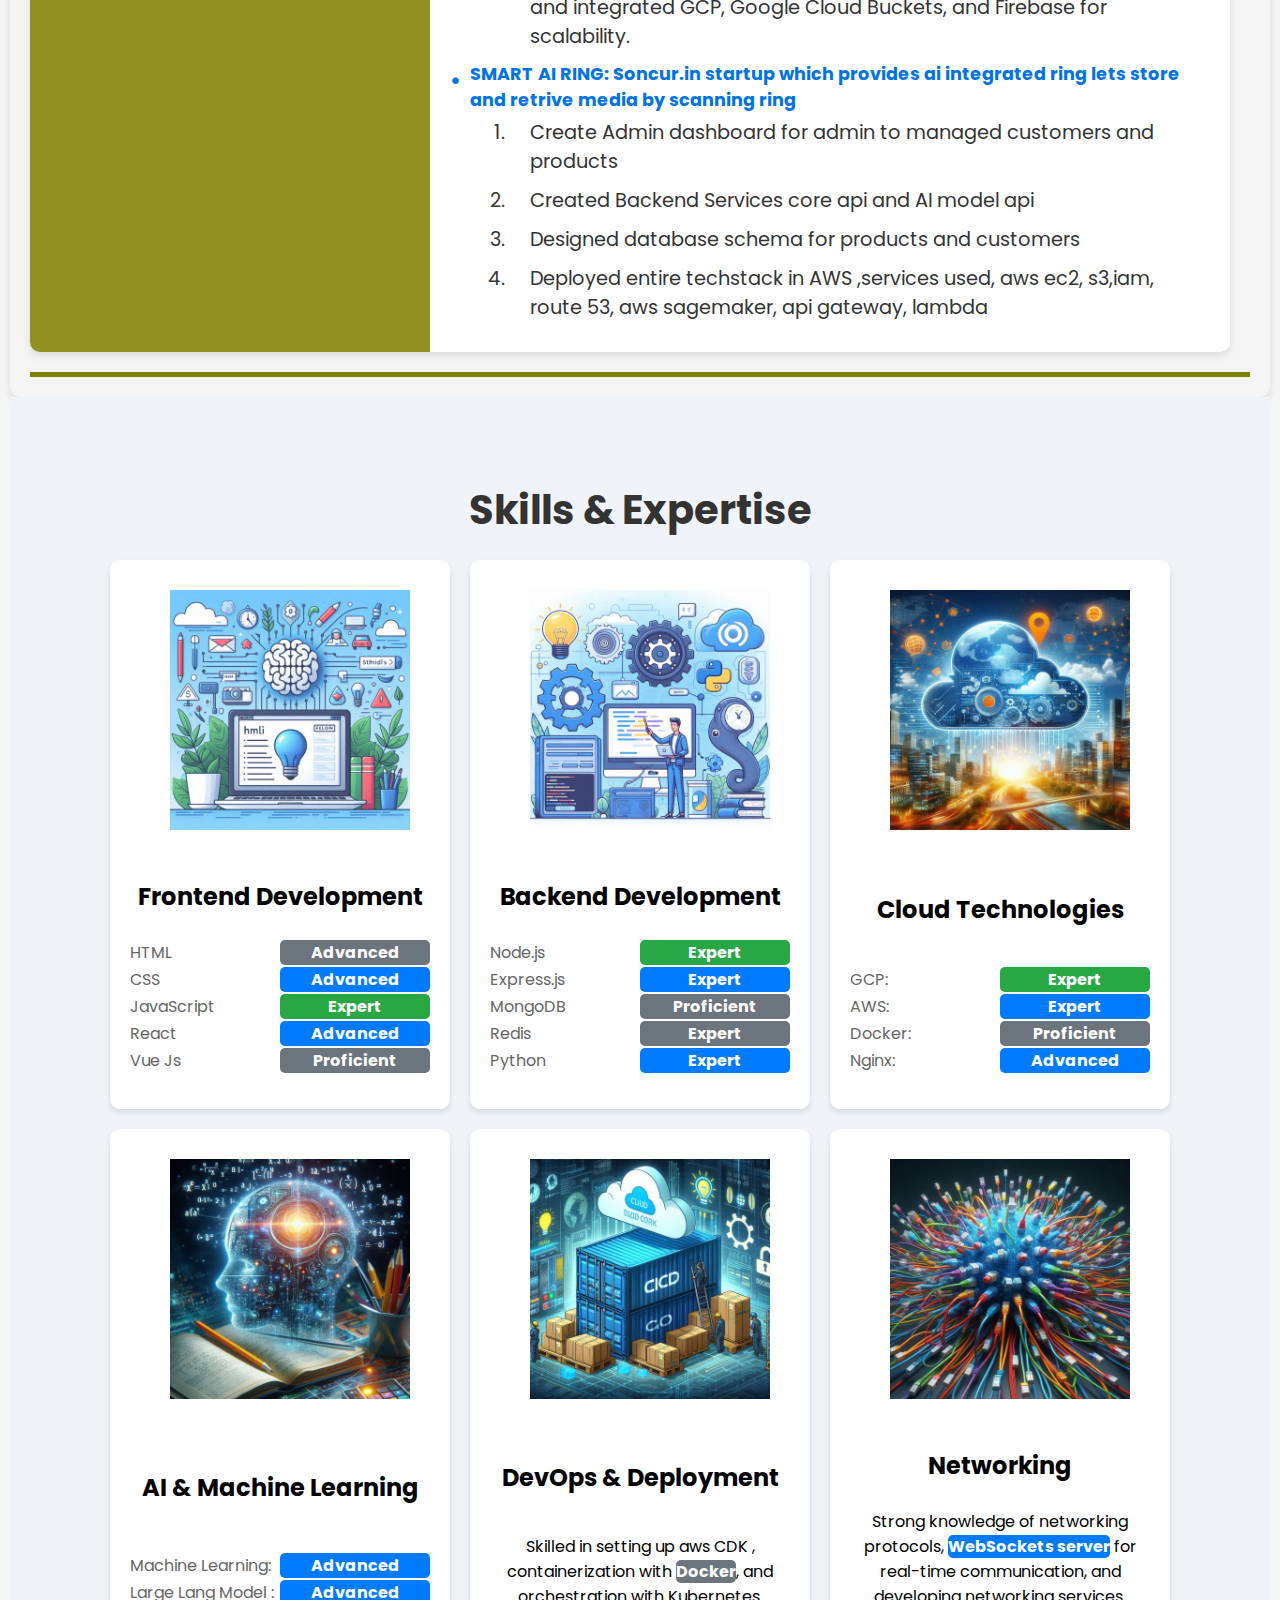
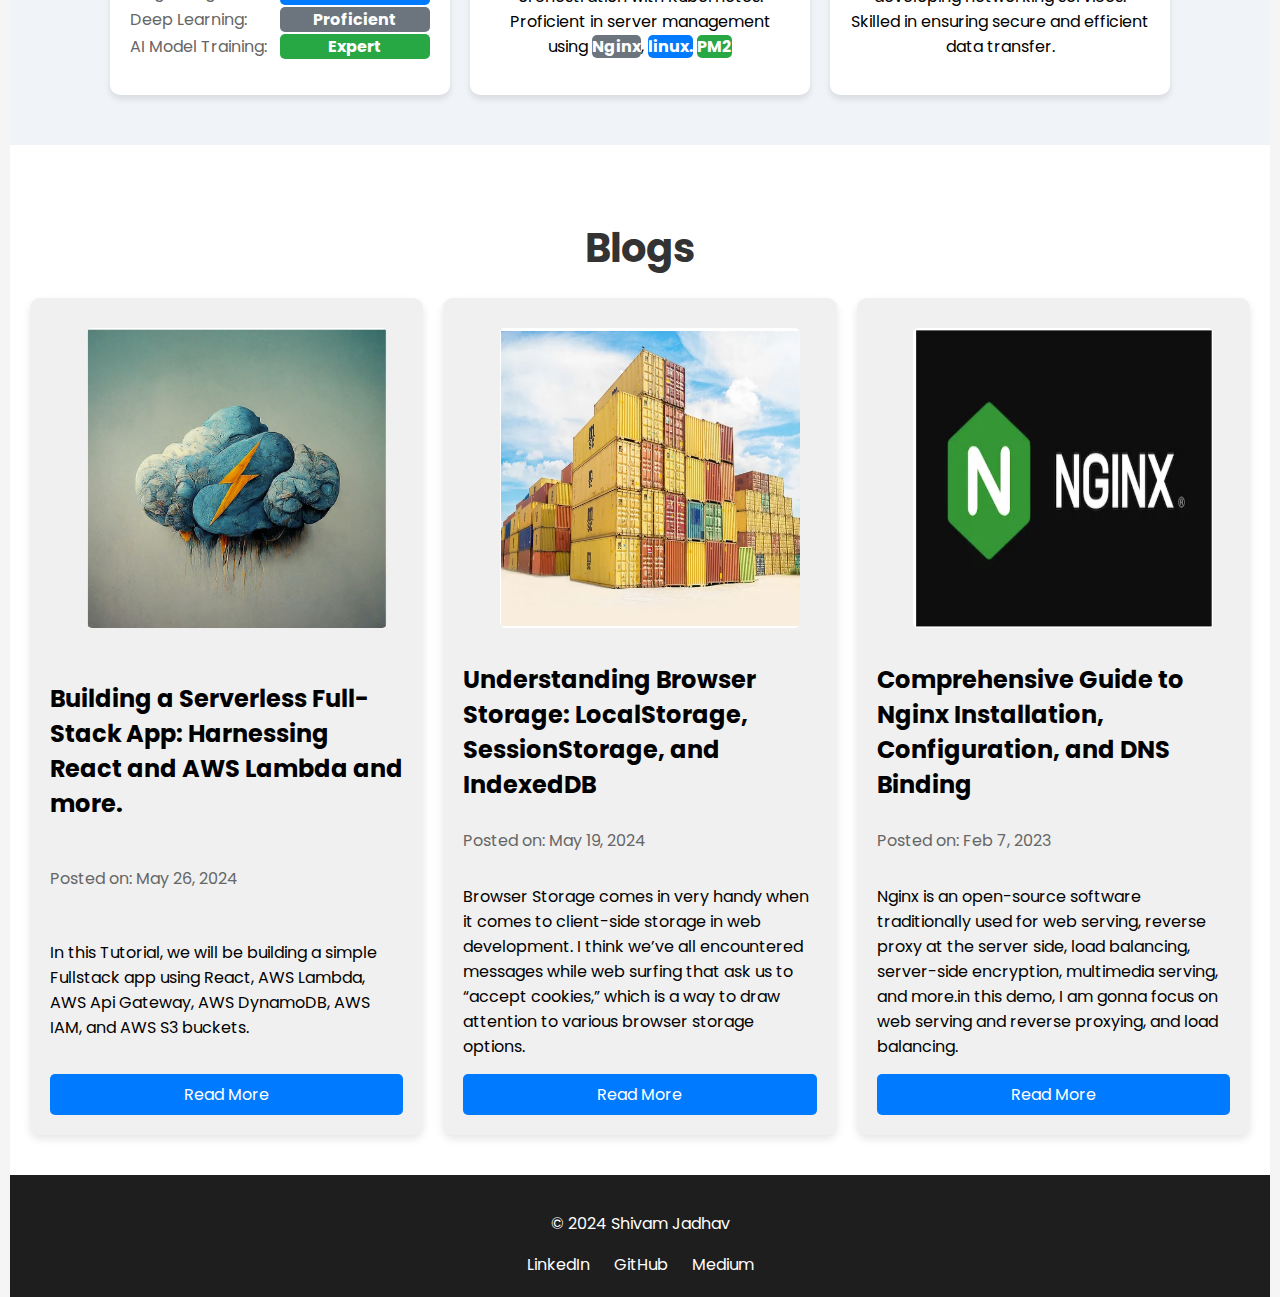
==== commit a784e59c: "added blog and skills section" ====
--- a/index.html
+++ b/index.html
@@ -20,8 +20,12 @@
       <ul>
         <li><a href="#about">About Me</a></li>
         <li><a href="#projects">Projects</a></li>
+        <li><a href="#skills">Skills</a></li>
+
         <li><a href="#experience">Experience</a></li>
-        <!-- <li><a href="#blog">Blog</a></li> -->
+        <li><a href="#blog">Blog</a></li>
+        <!-- <li class="burger-icon"><a href="#index.html">&#9776;</a></li> -->
+
         <!-- <li><a href="#contact">Contact Me</a></li> -->
       </ul>
     </nav>
@@ -168,7 +172,7 @@
           <div class="exp-details">
             <div class="exp-duration">
               <span>Experience Duration:</span>
-              <h3>9 months</h3>
+              <h3>11 months</h3>
             </div>
           </div>
         </div>
@@ -198,7 +202,7 @@
           <div class="exp-details">
             <div class="exp-duration">
               <span>Experience Duration:</span>
-              <h3>2+ years</h3>
+              <h3>2.5 years</h3>
             </div>
           </div>
         </div>
@@ -244,28 +248,170 @@
           </ul>
         </div>
       </div>
-
+      <div class="experience-card">
+        <div class="exp-info">
+          <h3>Software Development Engineer</h3>
+          <p>FreeLancer,Self Employed , Hyderabad,India</p>
+          <p>Feb, 2019 - Present</p>
+          <div class="exp-details">
+            <div class="exp-duration">
+              <span>Experience Duration:</span>
+              <h3>5+ Yaers</h3>
+            </div>
+          </div>
+        </div>
+        <div class="exp-summary">
+          <ul>
+            <li>
+              <span class="exp-title">Falbum: A Photo Sharing and Storage Solution </span>
+              <ol class="exp-sub-details">
+                <li>Led Development and Design: Managed the design and deployment of Falbum for easy memory storage and
+                  sharing.</li>
+                <li>Core Feature Development: Created features like album creation, media sharing, and cloud storage.
+                </li>
+                <li>Microservices Architecture: Designed an efficient microservices system using Node.js, Express, and
+                  MongoDB.</li>
+                <li>Frontend and Cloud Integration: Built a responsive frontend with React and integrated GCP, Google
+                  Cloud Buckets, and Firebase for scalability.</li>
+              </ol>
+            </li>
+            <li>
+              <span class="exp-title">SMART AI RING: Soncur.in startup which provides ai integrated ring lets store and
+                retrive media by scanning ring</span>
+              <ol class="exp-sub-details">
+                <li>Create Admin dashboard for admin to managed customers and products</li>
+                <li>Created Backend Services core api and AI model api</li>
+                <li> Designed database schema for products and customers</li>
+                <li> Deployed entire techstack in AWS ,services used, aws ec2, s3,iam, route 53, aws sagemaker, api
+                  gateway, lambda</li>
+              </ol>
+            </li>
+
+          </ul>
+        </div>
+      </div>
     </div>
   </section>
-  <!-- <section id="blog">
-    <h2>Blog</h2>
+  <section id="skills">
+    <h2>Skills & Expertise</h2>
+    <div class="skills-container">
+      <div class="skill-card">
+        <div class="imgCont">
+          <img src="./assests/skills/frontend.jpeg" alt="Frontend Development">
+        </div>
+        <h3>Frontend Development</h3>
+        <ul>
+          <li><span>HTML</span> <span class="proficiency proficient">Advanced</span></li>
+          <li><span>CSS</span> <span class="proficiency advanced">Advanced</span></li>
+          <li><span>JavaScript</span><span class="proficiency expert">Expert</span></li>
+          <li><span>React</span><span class="proficiency advanced">Advanced</span></li>
+          <li><span>Vue Js</span> <span class="proficiency proficient">Proficient</span></li>
+        </ul>
+      </div>
+      <div class="skill-card">
+        <div class="imgCont">
+          <img src="./assests/skills/backend.jpeg" alt="Backend Development">
+        </div>
+        <h3>Backend Development</h3>
+        <ul>
+          <li><span>Node.js</span> <span class="proficiency expert">Expert</span></li>
+          <li><span>Express.js</span> <span class="proficiency advanced">Expert</span></li>
+          <li><span>MongoDB</span> <span class="proficiency proficient">Proficient</span></li>
+          <li><span>Redis</span> <span class="proficiency proficient">Expert</span></li>
+          <li><span>Python</span> <span class="proficiency advanced">Expert</span></li>
+        </ul>
+      </div>
+      <div class="skill-card">
+        <div class="imgCont">
+          <img src="./assests/skills/cloud.jpeg" alt="Cloud Technologies">
+        </div>
+        <h3>Cloud Technologies</h3>
+        <ul>
+          <li>GCP: <span class="proficiency expert">Expert</span></li>
+          <li>AWS: <span class="proficiency advanced">Expert</span></li>
+          <li>Docker: <span class="proficiency proficient">Proficient</span></li>
+          <li>Nginx: <span class="proficiency advanced">Advanced</span></li>
+        </ul>
+      </div>
+      <div class="skill-card">
+        <div class="imgCont">
+          <img src="./assests/skills/ai.jpeg" alt="AI & Machine Learning">
+        </div>
+        <h3>AI & Machine Learning</h3>
+        <ul>
+          <li>Machine Learning: <span class="proficiency advanced">Advanced</span></li>
+          <li>Large Lang Model :<span class="proficiency advanced">Advanced</span></li>
+          <li>Deep Learning: <span class="proficiency proficient">Proficient</span></li>
+          <li>AI Model Training: <span class="proficiency expert">Expert</span></li>
+        </ul>
+      </div>
+      <div class="skill-card">
+        <div class="imgCont">
+          <img src="./assests/skills/devops.jpeg" alt="DevOps & Deployment">
+        </div>
+        <h3>DevOps & Deployment</h3>
+        <p>Skilled in setting up aws CDK , containerization with <span class="proficiency proficient">Docker</span>, and
+          orchestration with Kubernetes. Proficient
+          in server management using <span class="proficiency proficient">Nginx</span>, <span
+            class="proficiency advanced">linux.</span> <span class="proficiency expert">PM2</span> </p>
+      </div>
+
+      <div class="skill-card">
+        <div class="imgCont">
+          <img src="./assests/skills/networking.jpeg" alt="Networking">
+        </div>
+        <h3>Networking</h3>
+        <p>Strong knowledge of networking protocols, <span class="proficiency advanced">WebSockets server</span> for
+          real-time
+          communication, and developing networking
+          services. Skilled in ensuring secure and efficient data transfer.</p>
+      </div>
+    </div>
+  </section>
+  <section id="blog">
+    <h2>Blogs</h2>
     <div class="blog-container">
       <div class="blog-post">
-        <h3>Post Title 1</h3>
-        <p class="post-date">Posted on: July 4, 2024</p>
-        <p>Lorem ipsum dolor sit amet, consectetur adipiscing elit. Nulla feugiat mauris nisi, sed scelerisque lorem
-          volutpat nec.</p>
-        <a href="#" class="read-more-link">Read More</a>
+        <div class="imgCont">
+          <img src="./assests/blogs/image1.png" alt="Blog Post 1">
+        </div>
+        <h3>Building a Serverless Full-Stack App: Harnessing React and AWS Lambda and more.</h3>
+        <p class="post-date">Posted on: May 26, 2024</p>
+        <p>In this Tutorial, we will be building a simple Fullstack app using React, AWS Lambda, AWS Api Gateway, AWS
+          DynamoDB, AWS IAM, and AWS S3 buckets.</p>
+        <a href="https://medium.com/@jadhavshivam0228/building-a-serverless-full-stack-app-harnessing-react-and-aws-lambda-and-more-2a086f101afa"
+          class="read-more-link">Read More</a>
       </div>
       <div class="blog-post">
-        <h3>Post Title 2</h3>
-        <p class="post-date">Posted on: June 20, 2024</p>
-        <p>Lorem ipsum dolor sit amet, consectetur adipiscing elit. Nulla feugiat mauris nisi, sed scelerisque lorem
-          volutpat nec.</p>
-        <a href="#" class="read-more-link">Read More</a>
-      </div>
-    </div>
-  </section> -->
+        <div class="imgCont">
+          <img src="./assests/blogs/image2.png" alt="Blog Post 2">
+        </div>
+        <h3>Understanding Browser Storage: LocalStorage, SessionStorage, and IndexedDB</h3>
+        <p class="post-date">Posted on: May 19, 2024</p>
+        <p>Browser Storage comes in very handy when it comes to client-side storage in web development.
+
+          I think we’ve all encountered messages while web surfing that ask us to “accept cookies,” which is a way to
+          draw attention to various browser storage options.</p>
+        <a href="https://medium.com/@jadhavshivam0228/understanding-browser-storage-localstorage-sessionstorage-and-indexeddb-43ddfcdd2b12"
+          class="read-more-link">Read More</a>
+      </div>
+      <div class="blog-post">
+        <div class="imgCont">
+          <img src="./assests/blogs/image3.png" alt="Blog Post 1">
+        </div>
+        <h3>Comprehensive Guide to
+          Nginx Installation,
+          Configuration, and DNS
+          Binding</h3>
+        <p class="post-date">Posted on: Feb 7, 2023</p>
+        <p>Nginx is an open-source software traditionally used for web serving, reverse proxy at the server side, load
+          balancing, server-side encryption, multimedia serving, and more.in this demo, I am gonna focus on web serving
+          and reverse proxying, and load balancing.</p>
+        <a href="https://medium.com/@jadhavshivam0228/comprehensive-guide-to-nginx-installation-configuration-and-dns-binding-23d2fb40845e"
+          class="read-more-link">Read More</a>
+      </div>
+    </div>
+  </section>
   <!-- <section id="contact">
     <h2>Contact Me</h2>
     <div class="contact-form">
--- a/style.css
+++ b/style.css
@@ -64,8 +64,44 @@
   display: flex;
   justify-content: center;
   animation: animate 6s ease infinite;
-  /* box-shadow: 1px 0px 5px 2px #1e1e1e96; */
-}
+
+}
+
+.navbar {
+  display: flex;
+  justify-content: space-between;
+  align-items: center;
+  padding: 10px;
+  background-color: #1e1e1e;
+  color: #fff;
+}
+
+.navbar .logo img {
+  width: 200px;
+}
+
+.navbar .menu-icon {
+  display: none;
+  font-size: 24px;
+  cursor: pointer;
+}
+
+.navbar ul {
+  display: flex;
+  list-style-type: none;
+}
+
+.navbar ul li {
+  margin: 0 15px;
+}
+
+.navbar ul li a {
+  color: #fff;
+  text-decoration: none;
+  font-size: large;
+  font-weight: bold;
+}
+
 
 
 
@@ -316,6 +352,10 @@
   font-size: 1.5em;
 }
 
+.exp-sub-details li:before {
+  content: none;
+}
+
 .exp-title {
   font-weight: bold;
   color: #0073e6;
@@ -323,6 +363,8 @@
   margin-bottom: 5px;
 }
 
+
+
 .exp-details {
   padding: 20px;
   color: #000000;
@@ -345,15 +387,122 @@
   color: #0073e6;
 }
 
+
+/* Skills Section */
+
+#skills {
+  padding: 50px 20px;
+  background-color: #f0f4f8;
+  text-align: center;
+}
+
+#skills h2 {
+  text-align: center;
+  font-size: 2.5em;
+  margin-bottom: 20px;
+  color: #333;
+}
+
+.skills-container {
+  display: flex;
+  flex-wrap: wrap;
+  justify-content: center;
+  gap: 20px;
+  max-width: 1200px;
+  margin: 0 auto;
+}
+
+.skill-card {
+  background-color: #fff;
+  border-radius: 10px;
+  box-shadow: 0 4px 6px rgba(0, 0, 0, 0.1);
+  text-align: center;
+  padding: 20px;
+  width: 25%;
+  transition: transform 0.3s, box-shadow 0.3s;
+  display: flex;
+  flex-direction: column;
+  justify-content: space-between;
+}
+
+.skill-card img {
+  max-width: 80%;
+  margin-bottom: 15px;
+}
+
+.skill-card h3 {
+  font-size: 1.5em;
+  margin-bottom: 10px;
+}
+
+.skill-card ul {
+  list-style: none;
+  padding: 0;
+  display: flex;
+  flex-direction: column;
+  align-items: start;
+  gap: 2px;
+}
+
+.skill-card li {
+  width: 100%;
+  font-size: 1em;
+  color: #666;
+  display: flex;
+  justify-content: space-between;
+  padding: 0px;
+}
+
+.skill-card span {
+  padding: 0px;
+  margin: 0px;
+}
+
+.proficiency {
+  font-weight: bold;
+  border-radius: 5px;
+  padding: 2px 5px;
+  width: 50%;
+}
+
+.proficient {
+  color: #fff;
+  background-color: #6c757d;
+}
+
+.advanced {
+  color: #fff;
+  background-color: #007bff;
+}
+
+.expert {
+  color: #fff;
+  background-color: #28a745;
+}
+
+.skill-card:hover {
+  transform: translateY(-10px);
+  box-shadow: 0 8px 16px rgba(0, 0, 0, 0.2);
+}
+
+
 #blog {
   background-color: #fff;
   padding: 40px 20px;
 }
 
+#blog h2 {
+  text-align: center;
+  font-size: 2.5em;
+  margin-bottom: 20px;
+  color: #333;
+}
+
 .blog-container {
   display: grid;
-  grid-template-columns: repeat(auto-fill, minmax(300px, 1fr));
+  grid-template-columns: repeat(auto-fill, minmax(350px, 1fr));
   gap: 20px;
+
 }
 
 .blog-post {
@@ -361,6 +510,25 @@
   padding: 20px;
   border-radius: 10px;
   box-shadow: 0 4px 8px rgba(0, 0, 0, 0.1);
+  display: flex;
+  flex-direction: column;
+  justify-content: space-between;
+}
+
+.imgCont {
+  width: 100%;
+  display: flex;
+  justify-content: center;
+  align-items: center;
+  padding: 10px;
+
+}
+
+.blog-post .imgCont img {
+  min-height: 300px;
+  max-width: 300px;
+  max-height: 300px;
+  border-radius: 5px;
 }
 
 .blog-post h3 {
@@ -385,6 +553,7 @@
   text-decoration: none;
   border-radius: 5px;
   transition: background-color 0.3s ease;
+  text-align: center;
 }
 
 .read-more-link:hover {
@@ -451,4 +620,530 @@
 
 footer .social-media a:hover {
   color: #f39c12;
+}
+
+
+@media screen and (max-width: 768px) {
+  .navbar .menu-icon {
+    display: block;
+  }
+
+  .navbar ul {
+    display: none;
+    flex-direction: column;
+    align-items: center;
+  }
+
+  .navbar ul li {
+    margin: 10px 0;
+  }
+
+  .navbar.active ul {
+    display: flex;
+  }
+}
+
+@media (max-width: 720px) {
+  body {
+    margin: 0;
+    font-family: 'Poppins', Arial, sans-serif;
+    background-color: whitesmoke;
+    color: black;
+    margin: 0px 10px;
+    overflow-x: hidden;
+  }
+
+  header {
+    border-bottom: 1px solid black;
+    text-align: center;
+  }
+
+  nav {
+    display: flex;
+    justify-content: space-around;
+    align-items: center;
+    flex-wrap: wrap;
+  }
+
+  nav .logo img {
+    width: 150px;
+  }
+
+  nav ul {
+    list-style-type: none;
+    padding: 0;
+  }
+
+  nav ul li {
+    display: block;
+    margin: 10px 0;
+  }
+
+  nav ul li a {
+    color: black;
+    text-decoration: none;
+    font-size: medium;
+    font-weight: bold;
+  }
+
+  .intro {
+    text-align: center;
+    padding: 30px 10px;
+  }
+
+  .carousel {
+    display: flex;
+    justify-content: center;
+    align-items: center;
+    padding: 2% 5%;
+    background-color: rgba(229, 229, 229, 0.909);
+  }
+
+  .slide {
+    width: 80%;
+    display: flex;
+    justify-content: center;
+    animation: animate 6s ease infinite;
+  }
+
+  .carousel div>img {
+    width: 100%;
+  }
+
+  #about {
+    margin-top: 10%;
+    border-top: 5px solid olive;
+    border-bottom: 5px solid olive;
+    display: flex;
+    justify-content: center;
+    flex-direction: column;
+    align-items: center;
+  }
+
+  #about>p {
+    width: 100%;
+    line-height: 30px;
+  }
+
+  #projects {
+    background: #f0f4f8;
+    padding: 20px;
+    border-radius: 10px;
+    box-shadow: 0 4px 8px rgba(0, 0, 0, 0.1);
+  }
+
+  #projects h2 {
+    text-align: center;
+    font-size: 2em;
+    margin-bottom: 20px;
+    color: #333;
+  }
+
+  .project-container {
+    display: flex;
+    flex-direction: column;
+    justify-content: center;
+    gap: 20px;
+  }
+
+  .project-card {
+    width: 100%;
+    background: #fff;
+    border-radius: 10px;
+    box-shadow: 0 4px 8px rgba(0, 0, 0, 0.1);
+    overflow: hidden;
+    transition: transform 0.3s ease;
+    width: calc(100% - 20px);
+    display: grid;
+    grid-template-columns: 1fr;
+  }
+
+  .imgcont {
+    width: 100%;
+    display: flex;
+    justify-content: center;
+    align-items: center;
+    padding: 10px;
+  }
+
+  .project-card h3 {
+    text-align: center;
+    margin: 20px 0;
+    font-size: 1.5em;
+    color: white;
+  }
+
+  .project-card p {
+    padding: 0 20px;
+    font-size: 1em;
+    text-align: justify;
+  }
+
+  .project-details {
+    padding: 20px;
+    color: #333;
+  }
+
+  .project-details ul {
+    list-style: none;
+    padding: 0;
+    margin: 0;
+  }
+
+  .project-details li {
+    margin-bottom: 10px;
+    font-size: 1em;
+    position: relative;
+    padding-left: 20px;
+  }
+
+  .project-details li:before {
+    content: '•';
+    position: absolute;
+    left: 0;
+    color: #0073e6;
+    font-size: 1.5em;
+  }
+
+  .learn-more-button,
+  .learn-more-link {
+    display: inline-block;
+    margin-top: 10px;
+    text-decoration: none;
+    color: #007bff;
+    font-weight: bold;
+    font-size: 14px;
+    transition: color 0.3s ease;
+  }
+
+  .learn-more-button:hover,
+  .learn-more-link:hover {
+    color: #0056b3;
+    cursor: pointer;
+  }
+
+  #experience {
+    background: #f5f5f5;
+    padding: 20px;
+    border-radius: 10px;
+    box-shadow: 0 4px 8px rgba(0, 0, 0, 0.1);
+  }
+
+  #experience h2 {
+    text-align: center;
+    font-size: 2em;
+    margin-bottom: 20px;
+    color: #333;
+  }
+
+  .experience-container {
+    justify-content: center;
+    gap: 20px;
+    border-bottom: 5px solid olive;
+  }
+
+  .experience-card {
+    width: 100%;
+    background: #fff;
+    border-radius: 10px;
+    box-shadow: 0 4px 8px rgba(0, 0, 0, 0.1);
+    overflow: hidden;
+    transition: transform 0.3s ease;
+    width: calc(100% - 20px);
+    margin-bottom: 20px;
+    display: grid;
+    grid-template-columns: 1fr;
+  }
+
+  .exp-info {
+    width: 100%;
+    background: rgba(128, 128, 0, 0.868);
+    color: #fff;
+    padding: 20px;
+    min-height: 100px;
+    text-align: center;
+  }
+
+  .exp-info h3 {
+    margin: 0 0 10px;
+    font-size: 1.5em;
+  }
+
+  .exp-info p {
+    margin: 0;
+    font-size: 1em;
+  }
+
+  .exp-summary {
+    padding: 20px;
+    color: #333;
+  }
+
+  .exp-summary ul {
+    list-style: none;
+    padding: 0;
+    margin: 0;
+  }
+
+  .exp-summary li {
+    margin-bottom: 10px;
+    font-size: 1em;
+    position: relative;
+    padding-left: 20px;
+  }
+
+  .exp-summary li:before {
+    content: '•';
+    position: absolute;
+    left: 0;
+    color: #0073e6;
+    font-size: 1.5em;
+  }
+
+  .exp-sub-details li:before {
+    content: none;
+  }
+
+  .exp-title {
+    font-weight: bold;
+    color: #0073e6;
+    display: block;
+    margin-bottom: 5px;
+  }
+
+  .exp-details {
+    padding: 20px;
+    color: #000000;
+  }
+
+  .exp-duration {
+    margin-top: 20px;
+  }
+
+  .exp-duration span {
+    font-weight: bold;
+    color: #000000b6;
+    font-size: 0.9em;
+    text-transform: uppercase;
+  }
+
+  .exp-duration h3 {
+    margin: 5px 0 0;
+    font-size: 1.2em;
+    color: #0073e6;
+  }
+
+  /* Skills Section */
+
+  #skills {
+    padding: 30px 20px;
+    background-color: #f0f4f8;
+    text-align: center;
+  }
+
+  #skills h2 {
+    text-align: center;
+    font-size: 2em;
+    margin-bottom: 20px;
+    color: #333;
+  }
+
+  .skills-container {
+    display: flex;
+    flex-wrap: wrap;
+    justify-content: center;
+    gap: 20px;
+    max-width: 1200px;
+    margin: 0 auto;
+  }
+
+  .skill-card {
+    background-color: #fff;
+    border-radius: 10px;
+    box-shadow: 0 4px 6px rgba(0, 0, 0, 0.1);
+    text-align: center;
+    padding: 20px;
+    width: 70%;
+    transition: transform 0.3s, box-shadow 0.3s;
+    display: flex;
+    flex-direction: column;
+    justify-content: space-between;
+  }
+
+  .skill-card img {
+    max-width: 60%;
+    margin-bottom: 15px;
+  }
+
+  .skill-card h3 {
+    font-size: 1.2em;
+    margin-bottom: 10px;
+  }
+
+  .skill-card ul {
+    list-style: none;
+    padding: 0;
+    display: flex;
+    flex-direction: column;
+    align-items: start;
+    gap: 2px;
+  }
+
+  .skill-card li {
+    width: 100%;
+    font-size: 0.9em;
+    color: #666;
+    display: flex;
+    justify-content: space-between;
+    padding: 0px;
+  }
+
+  .skill-card span {
+    padding: 0px;
+    margin: 0px;
+  }
+
+  .proficiency {
+    font-weight: bold;
+    border-radius: 5px;
+    padding: 2px 5px;
+    width: 50%;
+  }
+
+  .proficient {
+    color: #fff;
+    background-color: #6c757d;
+  }
+
+  .advanced {
+    color: #fff;
+    background-color: #007bff;
+  }
+
+  .expert {
+    color: #fff;
+    background-color: #28a745;
+  }
+
+  .skill-card:hover {
+    transform: translateY(-10px);
+    box-shadow: 0 8px 16px rgba(0, 0, 0, 0.2);
+  }
+
+  #blog {
+    background-color: #fff;
+    padding: 20px;
+  }
+
+  #blog h2 {
+    text-align: center;
+    font-size: 2em;
+    margin-bottom: 20px;
+    color: #333;
+  }
+
+  .blog-container {
+    display: grid;
+    grid-template-columns: repeat(auto-fill, minmax(300px, 1fr));
+    gap: 20px;
+  }
+
+  .blog-post {
+    background-color: #f0f0f0;
+    padding: 20px;
+    border-radius: 10px;
+    box-shadow: 0 4px 8px rgba(0, 0, 0, 0.1);
+    display: flex;
+    flex-direction: column;
+    justify-content: space-between;
+  }
+
+  .imgCont {
+    width: 100%;
+    display: flex;
+    justify-content: center;
+    align-items: center;
+    padding: 10px;
+  }
+
+  .blog-post .imgCont img {
+    min-height: 200px;
+    max-width: 200px;
+    max-height: 200px;
+    border-radius: 5px;
+  }
+
+  .blog-post h3 {
+    font-size: 1.2em;
+    margin-bottom: 10px;
+  }
+
+  .post-date {
+    color: #666;
+    margin-bottom: 10px;
+  }
+
+  .blog-post p {
+    margin-bottom: 15px;
+  }
+
+  .read-more-link {
+    display: inline-block;
+    background-color: #007bff;
+    color: #fff;
+    padding: 8px 15px;
+    text-decoration: none;
+    border-radius: 5px;
+    transition: background-color 0.3s ease;
+    text-align: center;
+  }
+
+  .read-more-link:hover {
+    background-color: #0056b3;
+  }
+
+  #contact {
+    background-color: #f0f0f0;
+    padding: 20px;
+  }
+
+  .contact-form {
+    max-width: 500px;
+    margin: 0 auto;
+  }
+
+  .contact-form form {
+    display: grid;
+    gap: 20px;
+  }
+
+  .contact-form label {
+    font-weight: bold;
+  }
+
+  .contact-form input,
+  .contact-form textarea {
+    width: 100%;
+    padding: 10px;
+    border-radius: 5px;
+    border: 1px solid #ccc;
+  }
+
+  .contact-form textarea {
+    resize: vertical;
+  }
+
+  .contact-form button {
+    background-color: #007bff;
+    color: #fff;
+    padding: 10px 20px;
+    border: none;
+    border-radius: 5px;
+    cursor: pointer;
+    transition: background-color 0.3s ease;
+  }
+
+  .contact-form button:hover {
+    background-color: #0056b3;
+  }
 }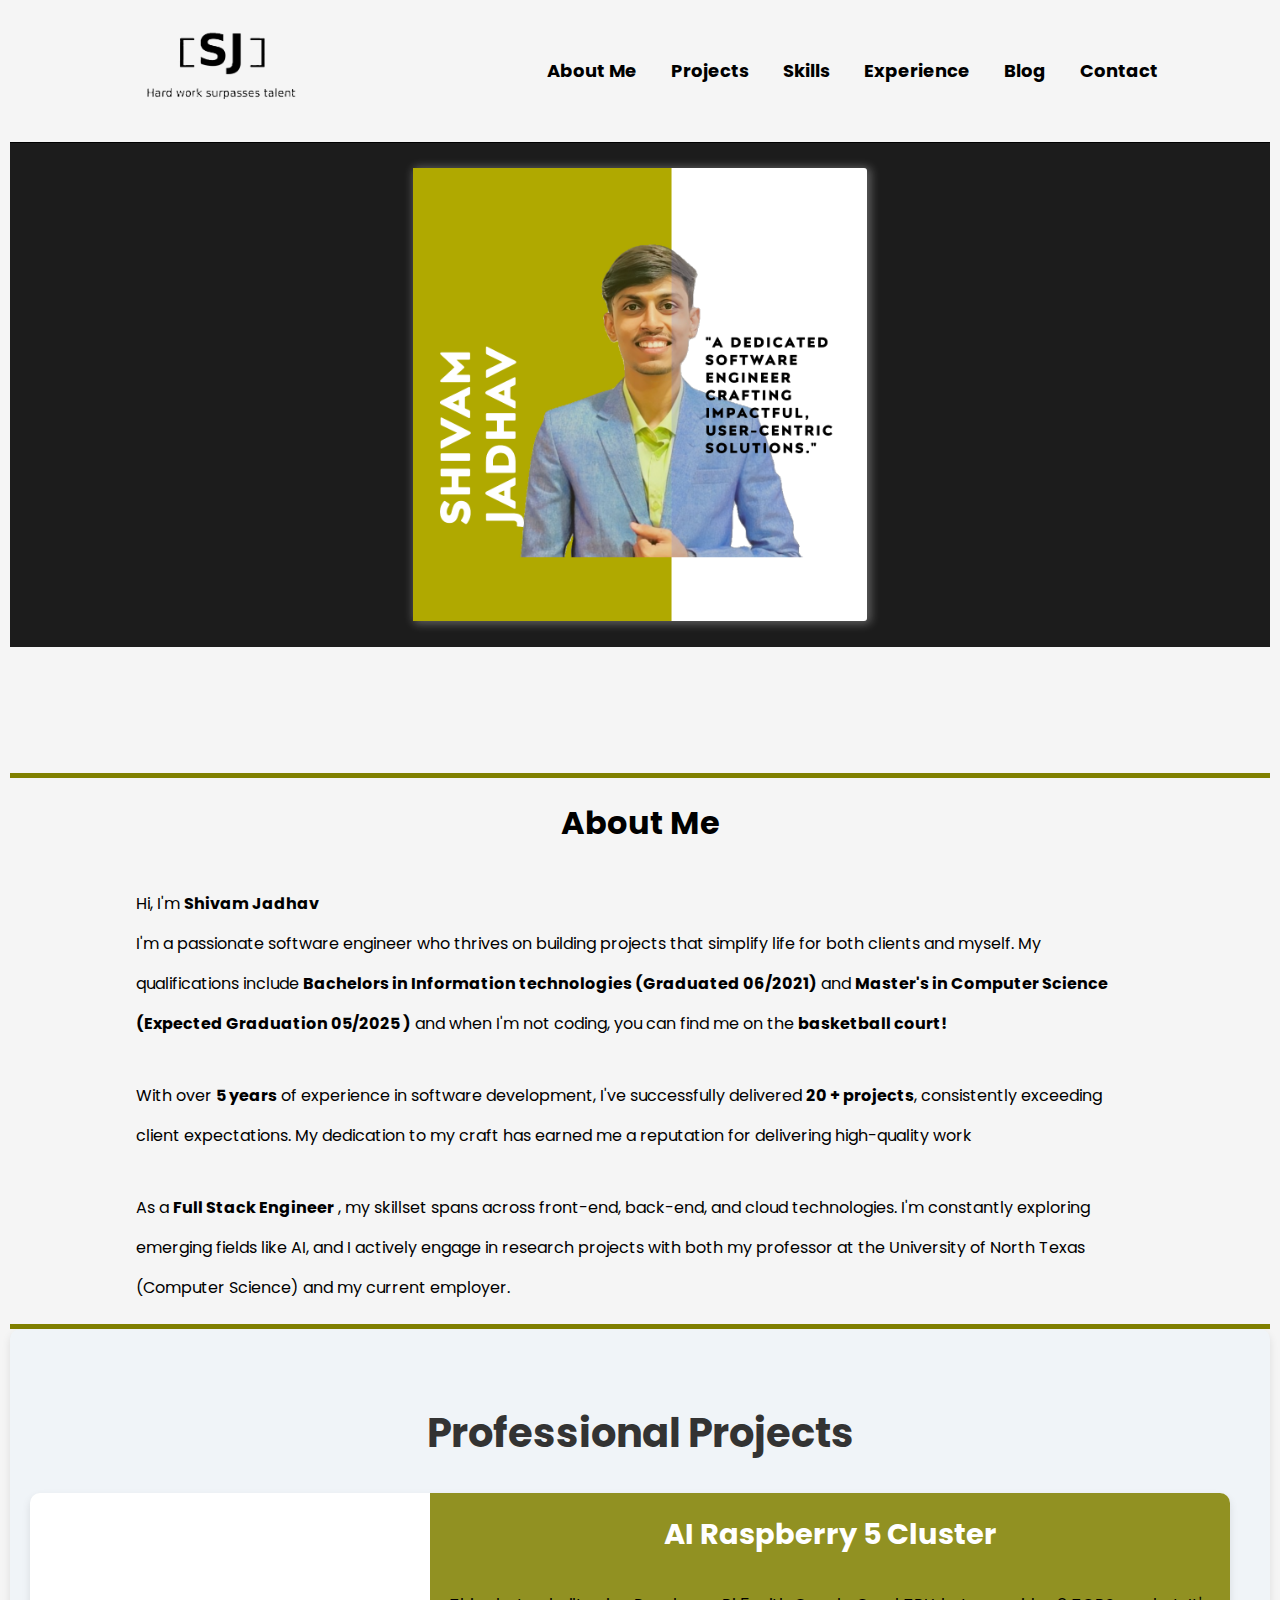
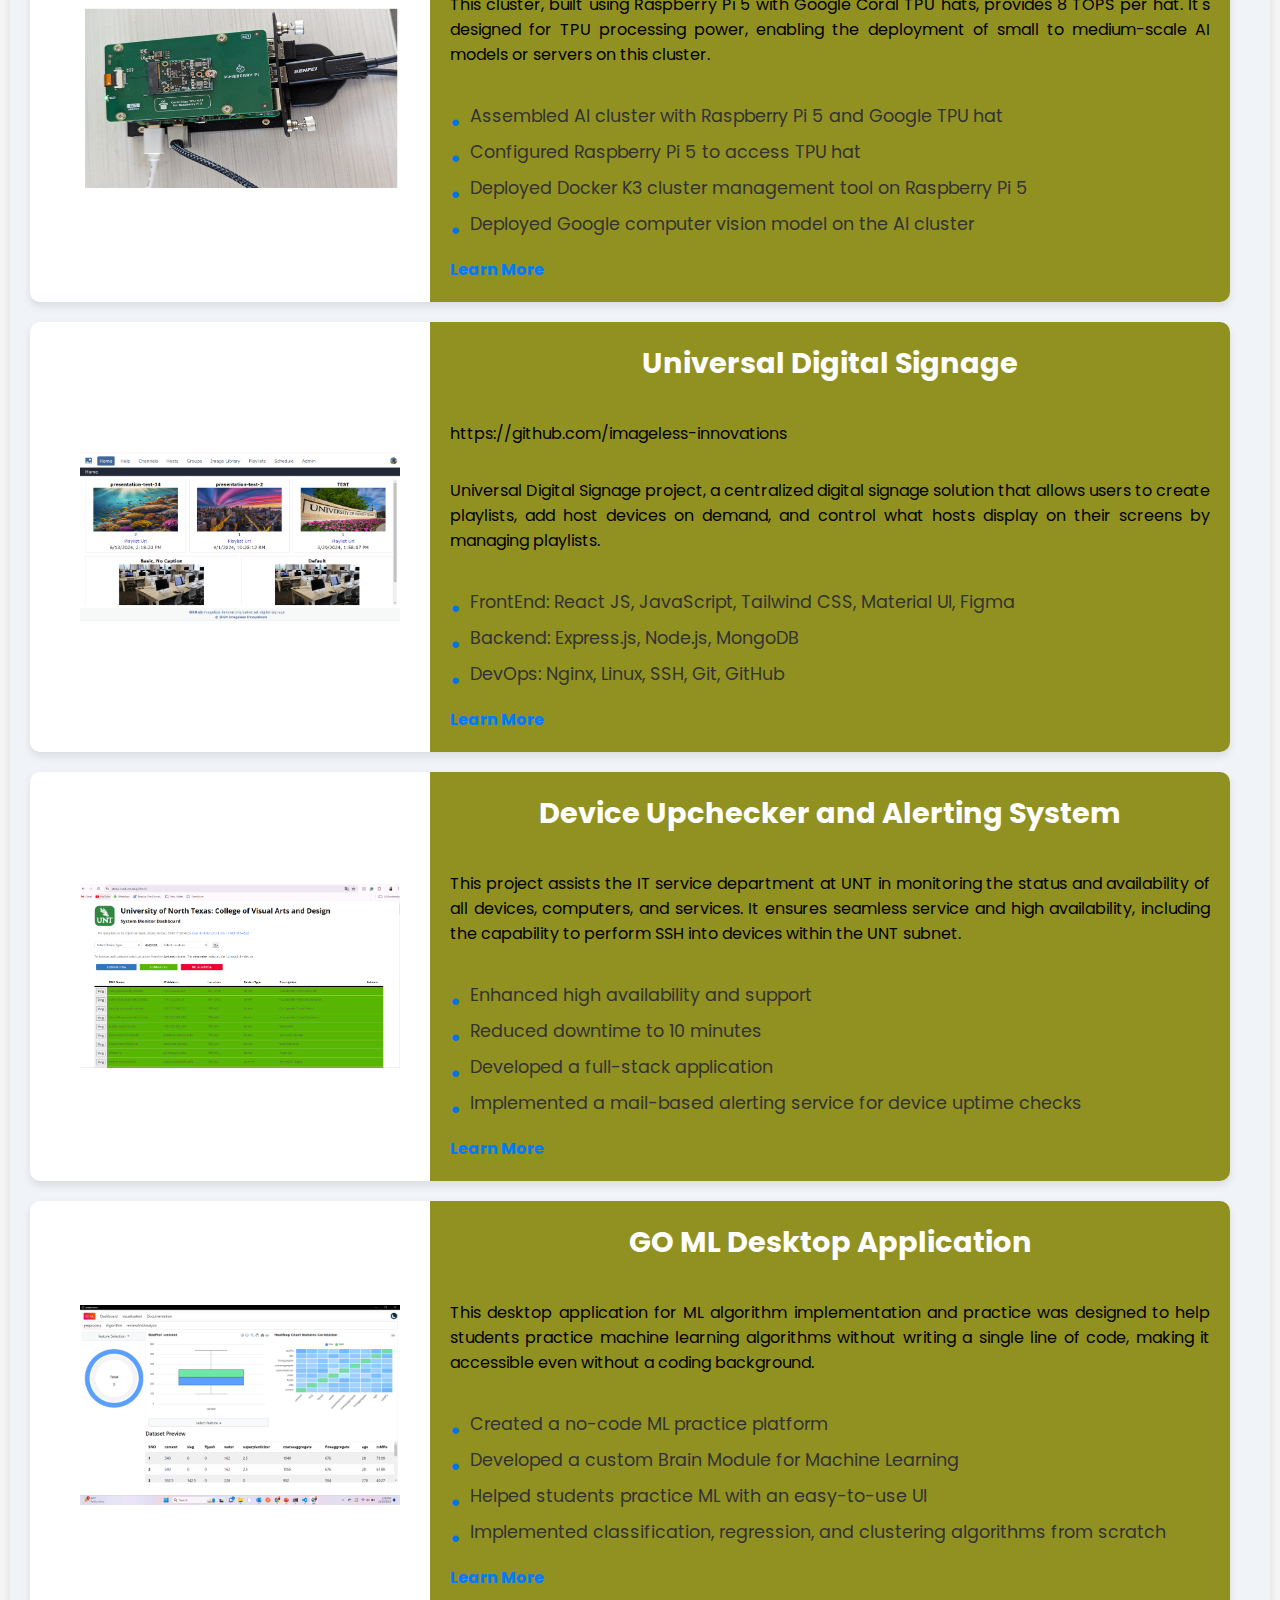
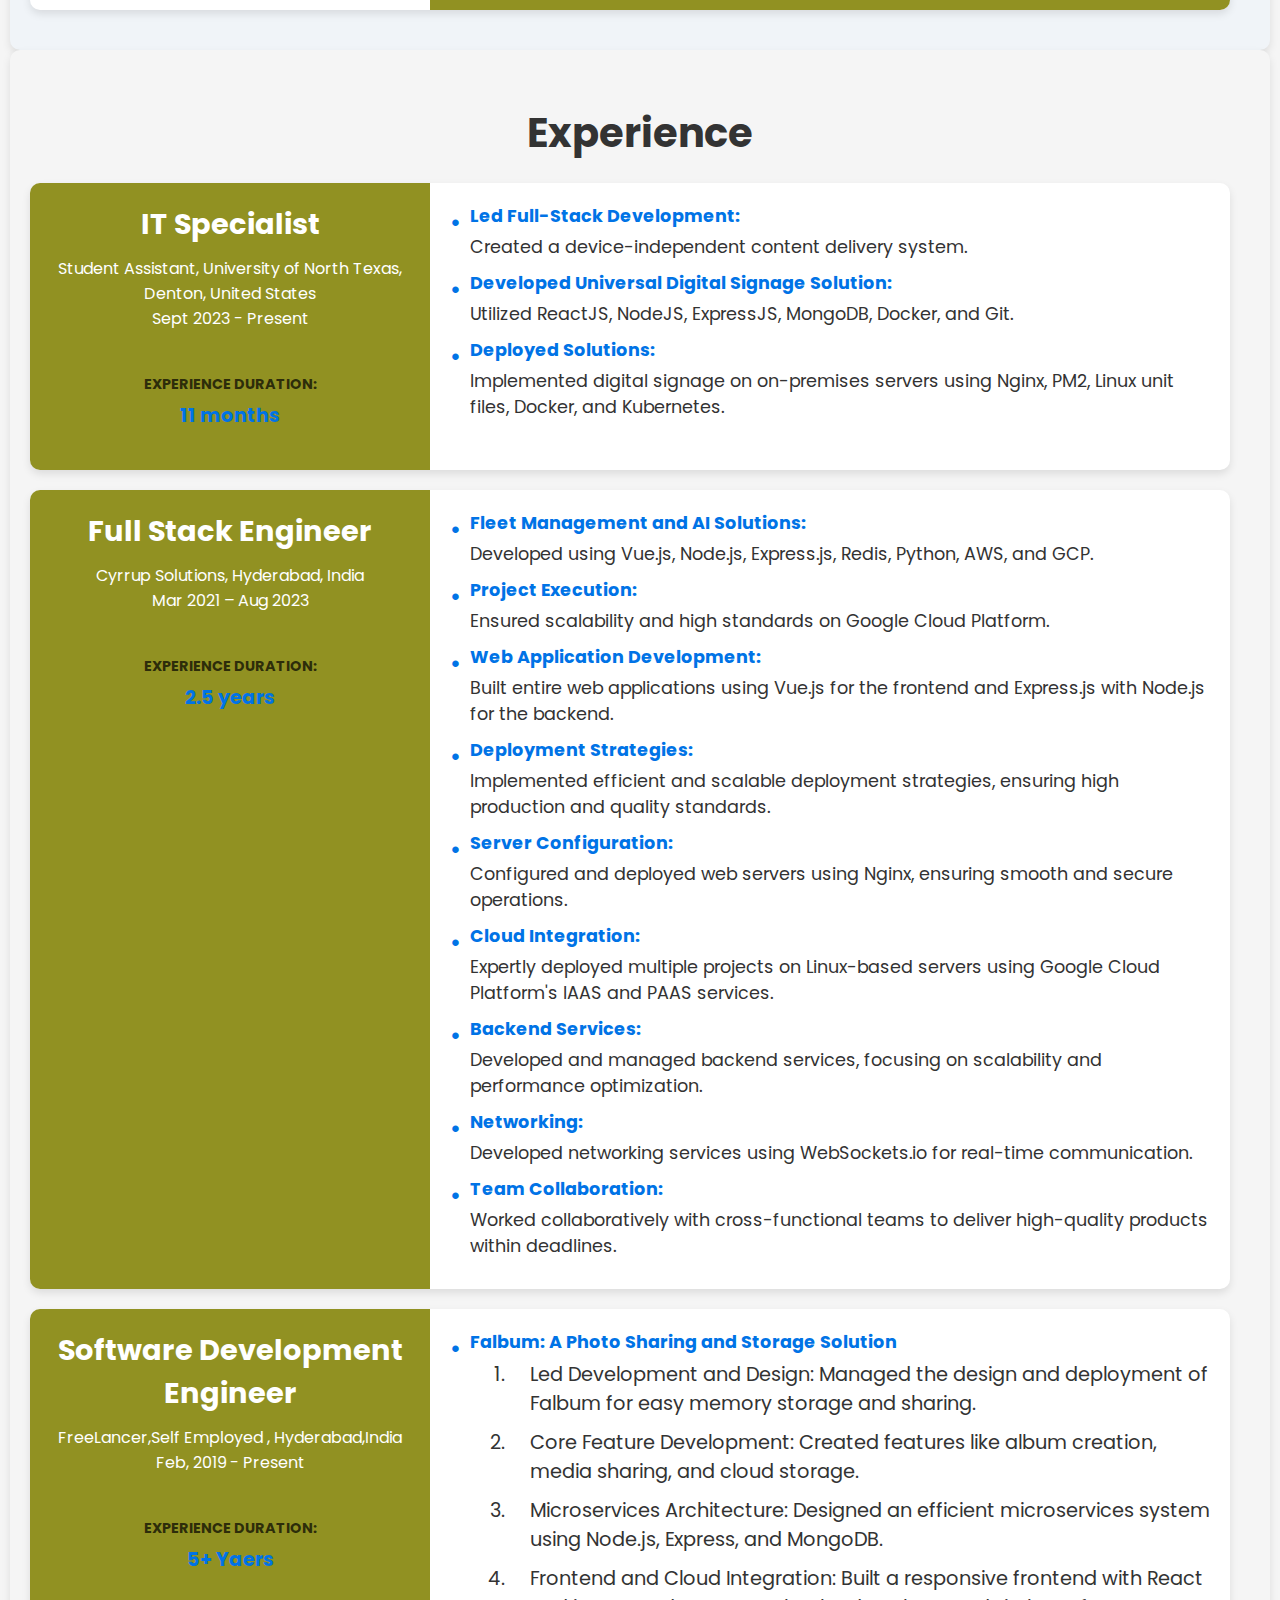
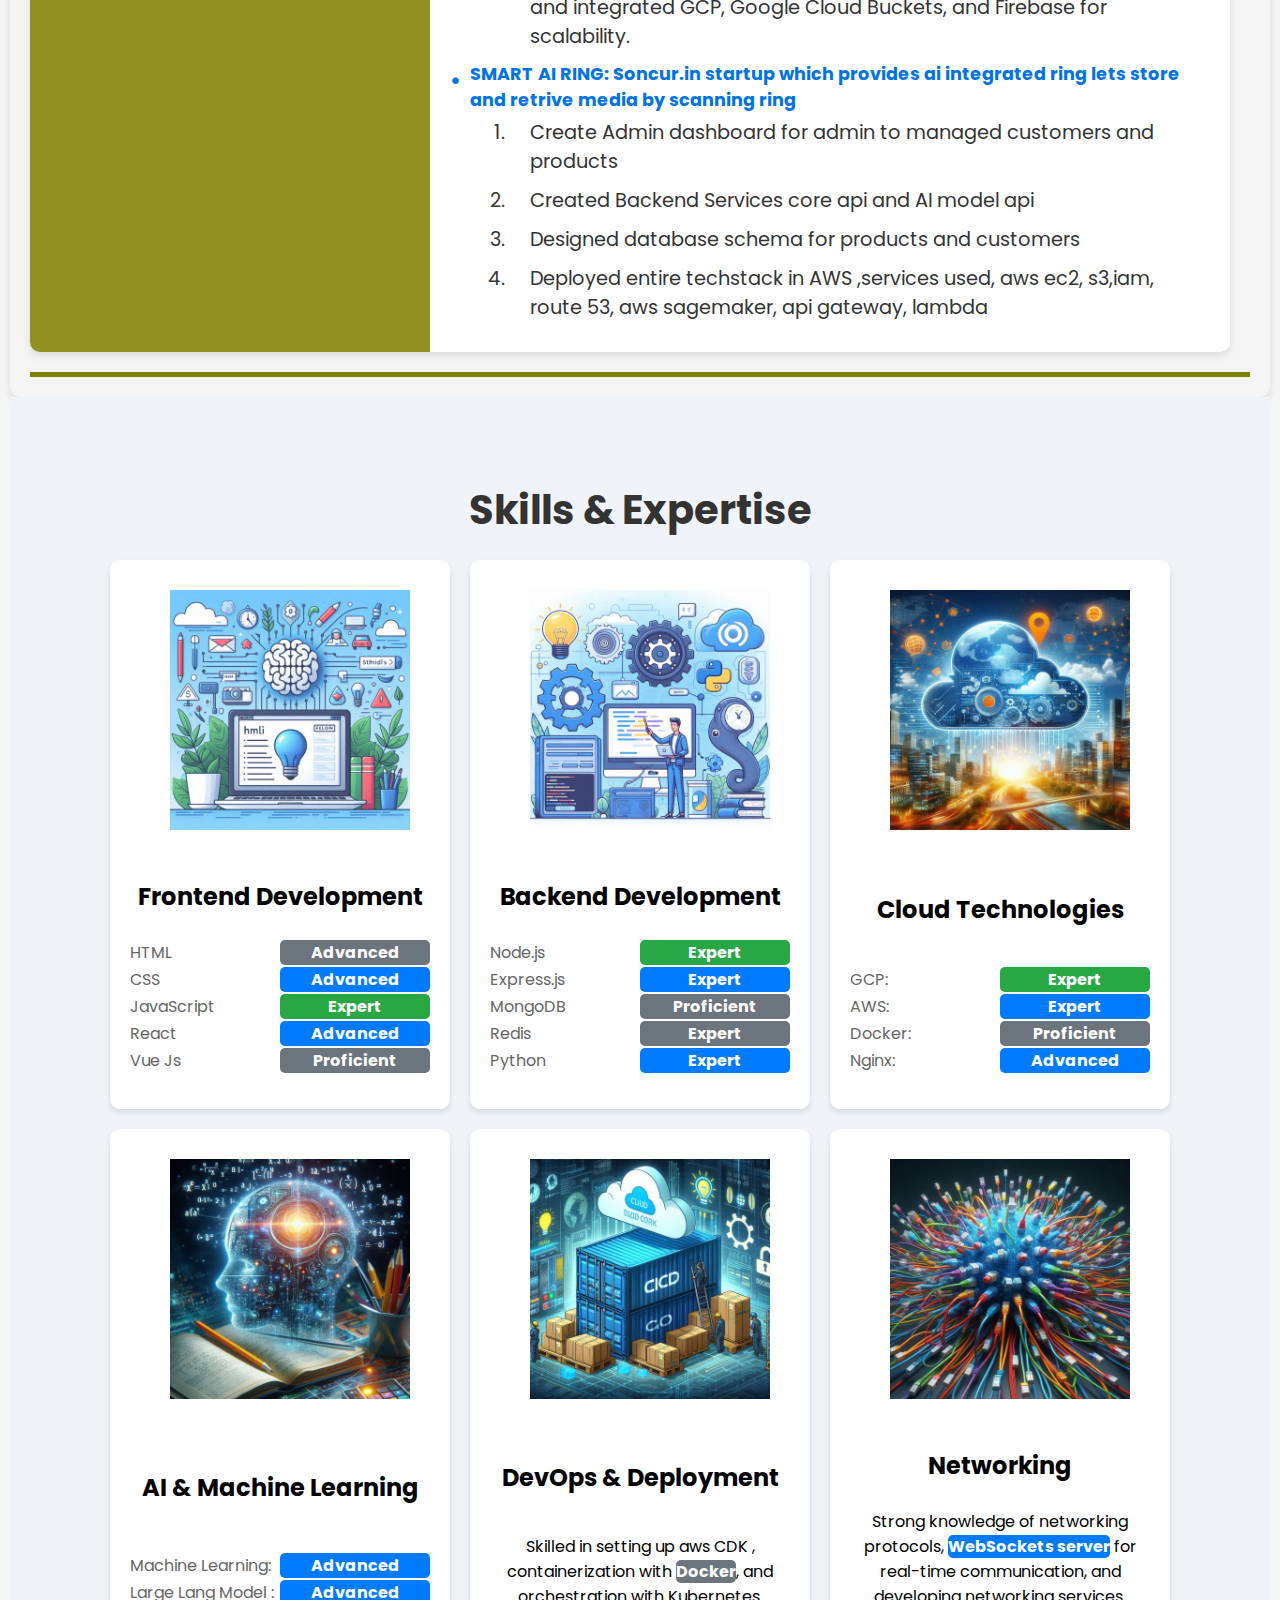
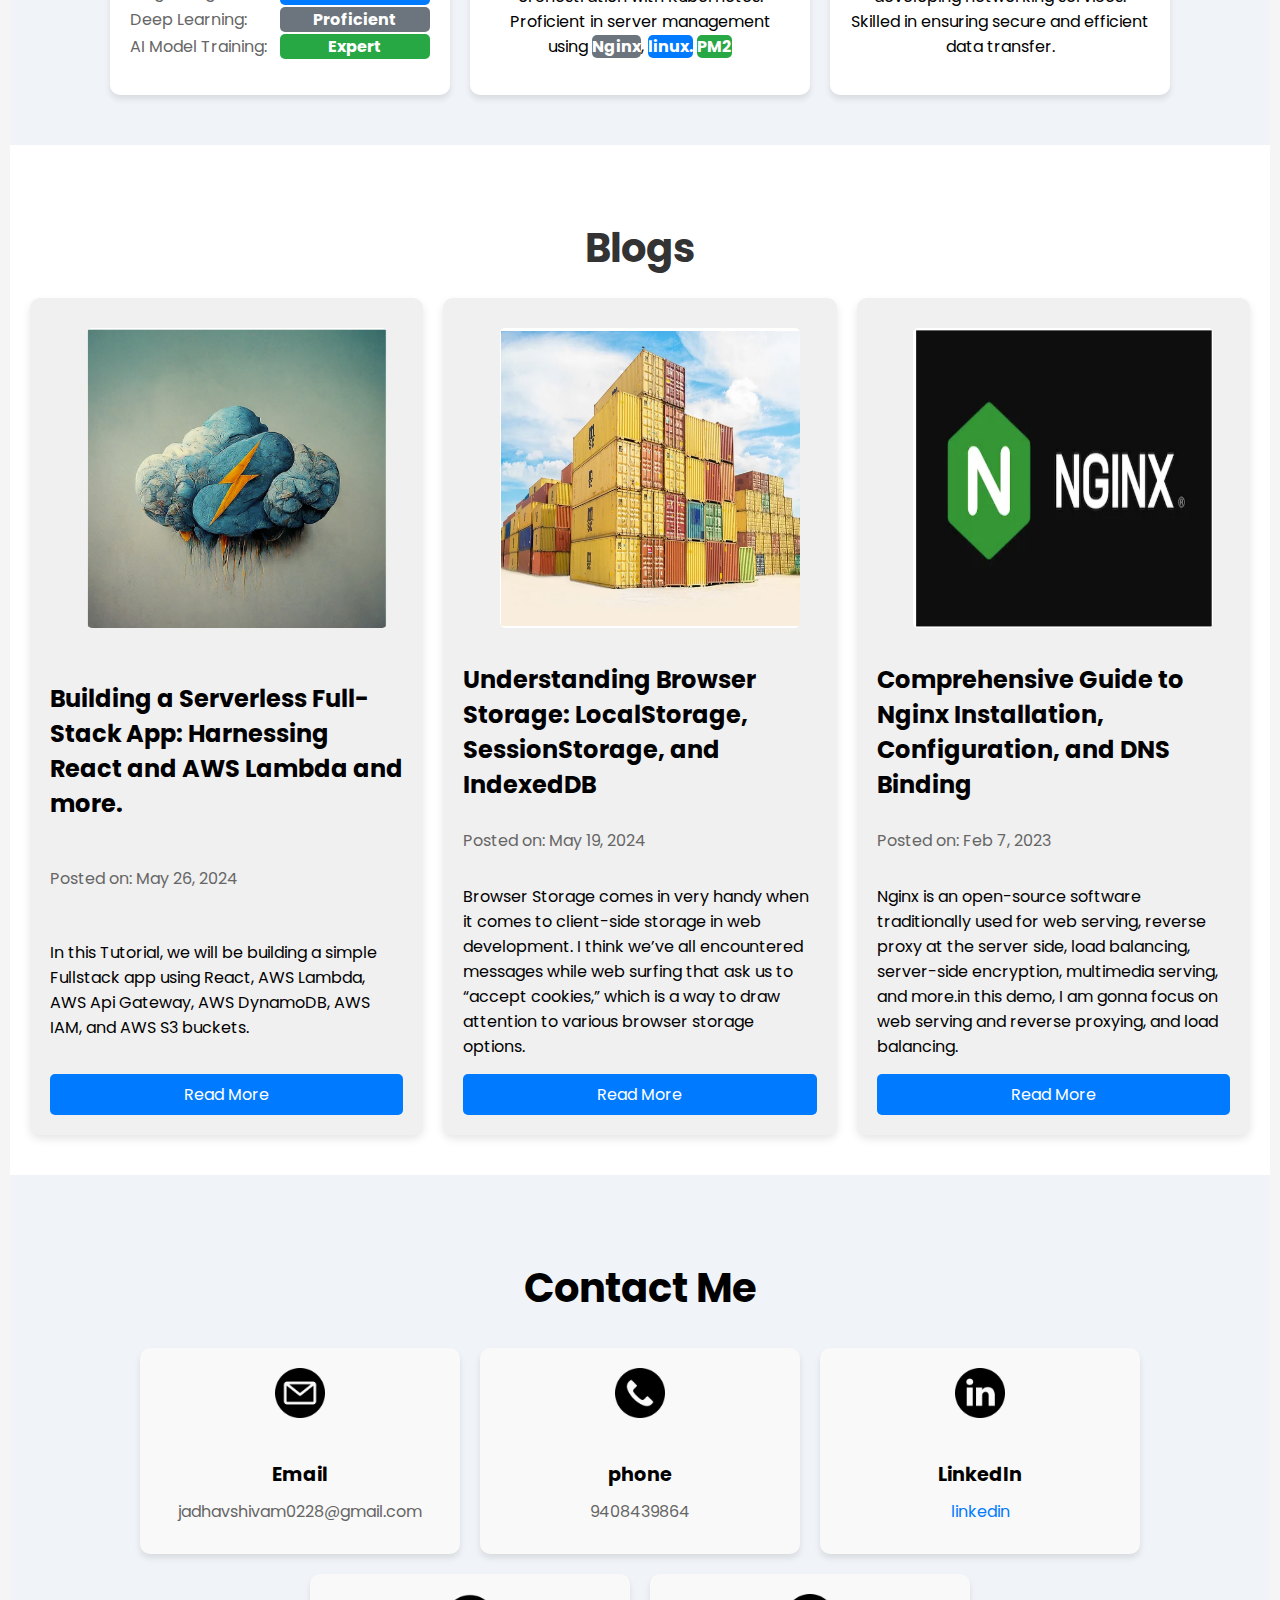
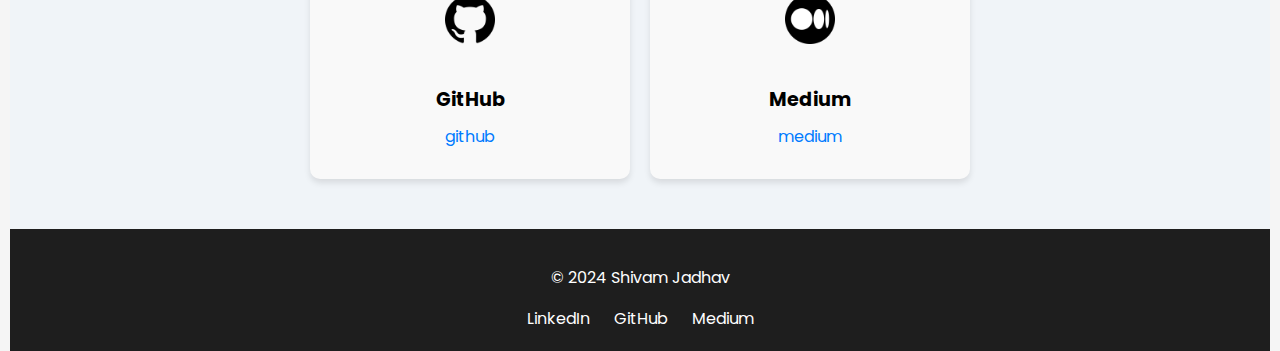
==== commit b60c0507: "added blog and skills section" ====
--- a/index.html
+++ b/index.html
@@ -26,20 +26,18 @@
         <li><a href="#blog">Blog</a></li>
         <!-- <li class="burger-icon"><a href="#index.html">&#9776;</a></li> -->
 
-        <!-- <li><a href="#contact">Contact Me</a></li> -->
+        <li><a href="#contact">Contact</a></li>
       </ul>
     </nav>
   </header>
-  <main>
-    <section class="carousel">
-      <div class="slide">
-        <img src="./assests/img1.png" alt="Carousel Image 1">
-      </div>
-      <div style="display: none;" class="slide">
-        <img src="./assests/img3.png" alt="Carousel Image 2">
-      </div>
-    </section>
-  </main>
+  <section class="carousel">
+    <div class="slide">
+      <img src="./assests/img1.png" alt="Carousel Image 1">
+    </div>
+    <div style="display: none;" class="slide">
+      <img src="./assests/img3.png" alt="Carousel Image 2">
+    </div>
+  </section>
   <section id="about">
     <h1>About Me</h1>
     <p>Hi, I'm <strong>Shivam Jadhav </strong> <br>
@@ -429,7 +427,37 @@
       </form>
     </div>
   </section> -->
-
+  <section id="contact">
+    <h2>Contact Me</h2>
+    <div class="contact-container">
+      <div class="contact-card">
+        <img src="./assests/icons/email.png" alt="Email">
+        <h3>Email</h3>
+        <p>jadhavshivam0228@gmail.com</p>
+      </div>
+      <div class="contact-card">
+        <img src="./assests/icons/phone-call.png" alt="phone">
+        <h3>phone</h3>
+        <p>9408439864</p>
+      </div>
+      <div class="contact-card">
+        <img src="./assests/icons/linkedin.png" alt="LinkedIn">
+        <h3>LinkedIn</h3>
+        <p><a href="https://www.linkedin.com/in/shivam-jadhav-1152921b0/" target="_blank">linkedin</a></p>
+      </div>
+
+      <div class="contact-card">
+        <img src="./assests/icons/github.png" alt="GitHub">
+        <h3>GitHub</h3>
+        <p><a href="https://github.com/shivamjadhav2000" target="_blank">github</a></p>
+      </div>
+      <div class="contact-card">
+        <img src="./assests/icons/medium.png" alt="Medium">
+        <h3>Medium</h3>
+        <p><a href="https://medium.com/@jadhavshivam0228" target="_blank">medium</a></p>
+      </div>
+    </div>
+  </section>
   <footer>
     <p>© 2024 Shivam Jadhav</p>
     <div class="social-media">
--- a/style.css
+++ b/style.css
@@ -56,14 +56,18 @@
   justify-content: center;
   align-items: center;
   padding: 2% 5%;
-  background-color: rgba(229, 229, 229, 0.909);
+  background-color: rgba(12, 12, 12, 0.932);
 }
 
 .slide {
+  border-radius: 3px;
+  background-color: white;
+  box-shadow: 2px 1px 10px 2px #ffffff4c;
   width: 40%;
   display: flex;
   justify-content: center;
   animation: animate 6s ease infinite;
+
 
 }
 
@@ -560,49 +564,61 @@
   background-color: #0056b3;
 }
 
+/* Contact Section */
 #contact {
-  background-color: #f0f0f0;
-  padding: 40px 20px;
-}
-
-.contact-form {
-  max-width: 600px;
+  padding: 50px 20px;
+  background-color: #f0f4f8;
+  text-align: center;
+}
+
+#contact h2 {
+  font-size: 2.5em;
+  margin-bottom: 30px;
+}
+
+.contact-container {
+  display: flex;
+  flex-wrap: wrap;
+  justify-content: center;
+  gap: 20px;
+  /* max-width: 800px; */
   margin: 0 auto;
 }
 
-.contact-form form {
-  display: grid;
-  gap: 20px;
-}
-
-.contact-form label {
-  font-weight: bold;
-}
-
-.contact-form input,
-.contact-form textarea {
-  width: 100%;
-  padding: 10px;
-  border-radius: 5px;
-  border: 1px solid #ccc;
-}
-
-.contact-form textarea {
-  resize: vertical;
-}
-
-.contact-form button {
-  background-color: #007bff;
-  color: #fff;
-  padding: 10px 20px;
-  border: none;
-  border-radius: 5px;
-  cursor: pointer;
-  transition: background-color 0.3s ease;
-}
-
-.contact-form button:hover {
-  background-color: #0056b3;
+.contact-card {
+  background-color: #f9f9f9;
+  border-radius: 10px;
+  box-shadow: 0 4px 6px rgba(0, 0, 0, 0.1);
+  text-align: center;
+  padding: 20px;
+  width: 280px;
+  transition: transform 0.3s, box-shadow 0.3s;
+}
+
+.contact-card img {
+  max-width: 50px;
+  margin-bottom: 15px;
+}
+
+.contact-card h3 {
+  font-size: 1.2em;
+  margin-bottom: 10px;
+}
+
+.contact-card p {
+  font-size: 1em;
+  color: #666;
+  margin: 10px 0;
+}
+
+.contact-card a {
+  text-decoration: none;
+  color: #007bff;
+}
+
+.contact-card:hover {
+  transform: translateY(-10px);
+  box-shadow: 0 8px 16px rgba(0, 0, 0, 0.2);
 }
 
 footer {
